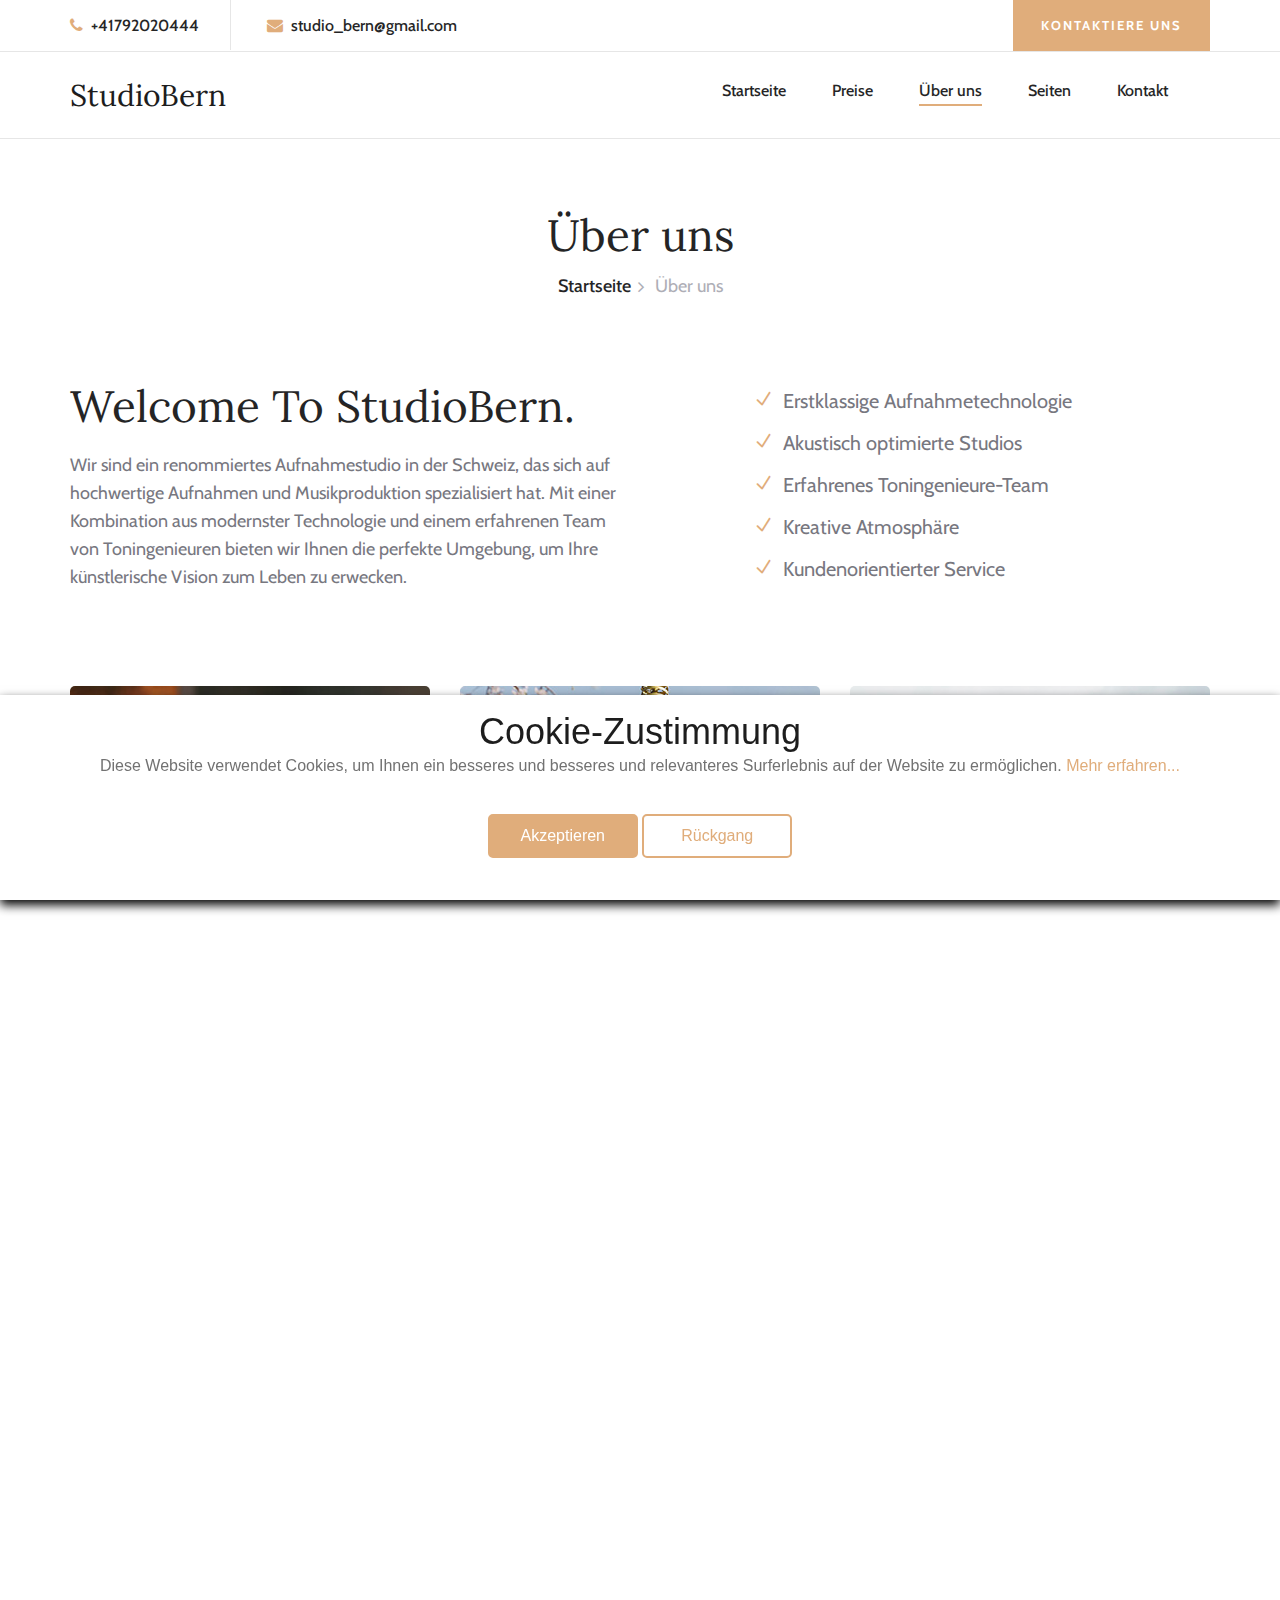
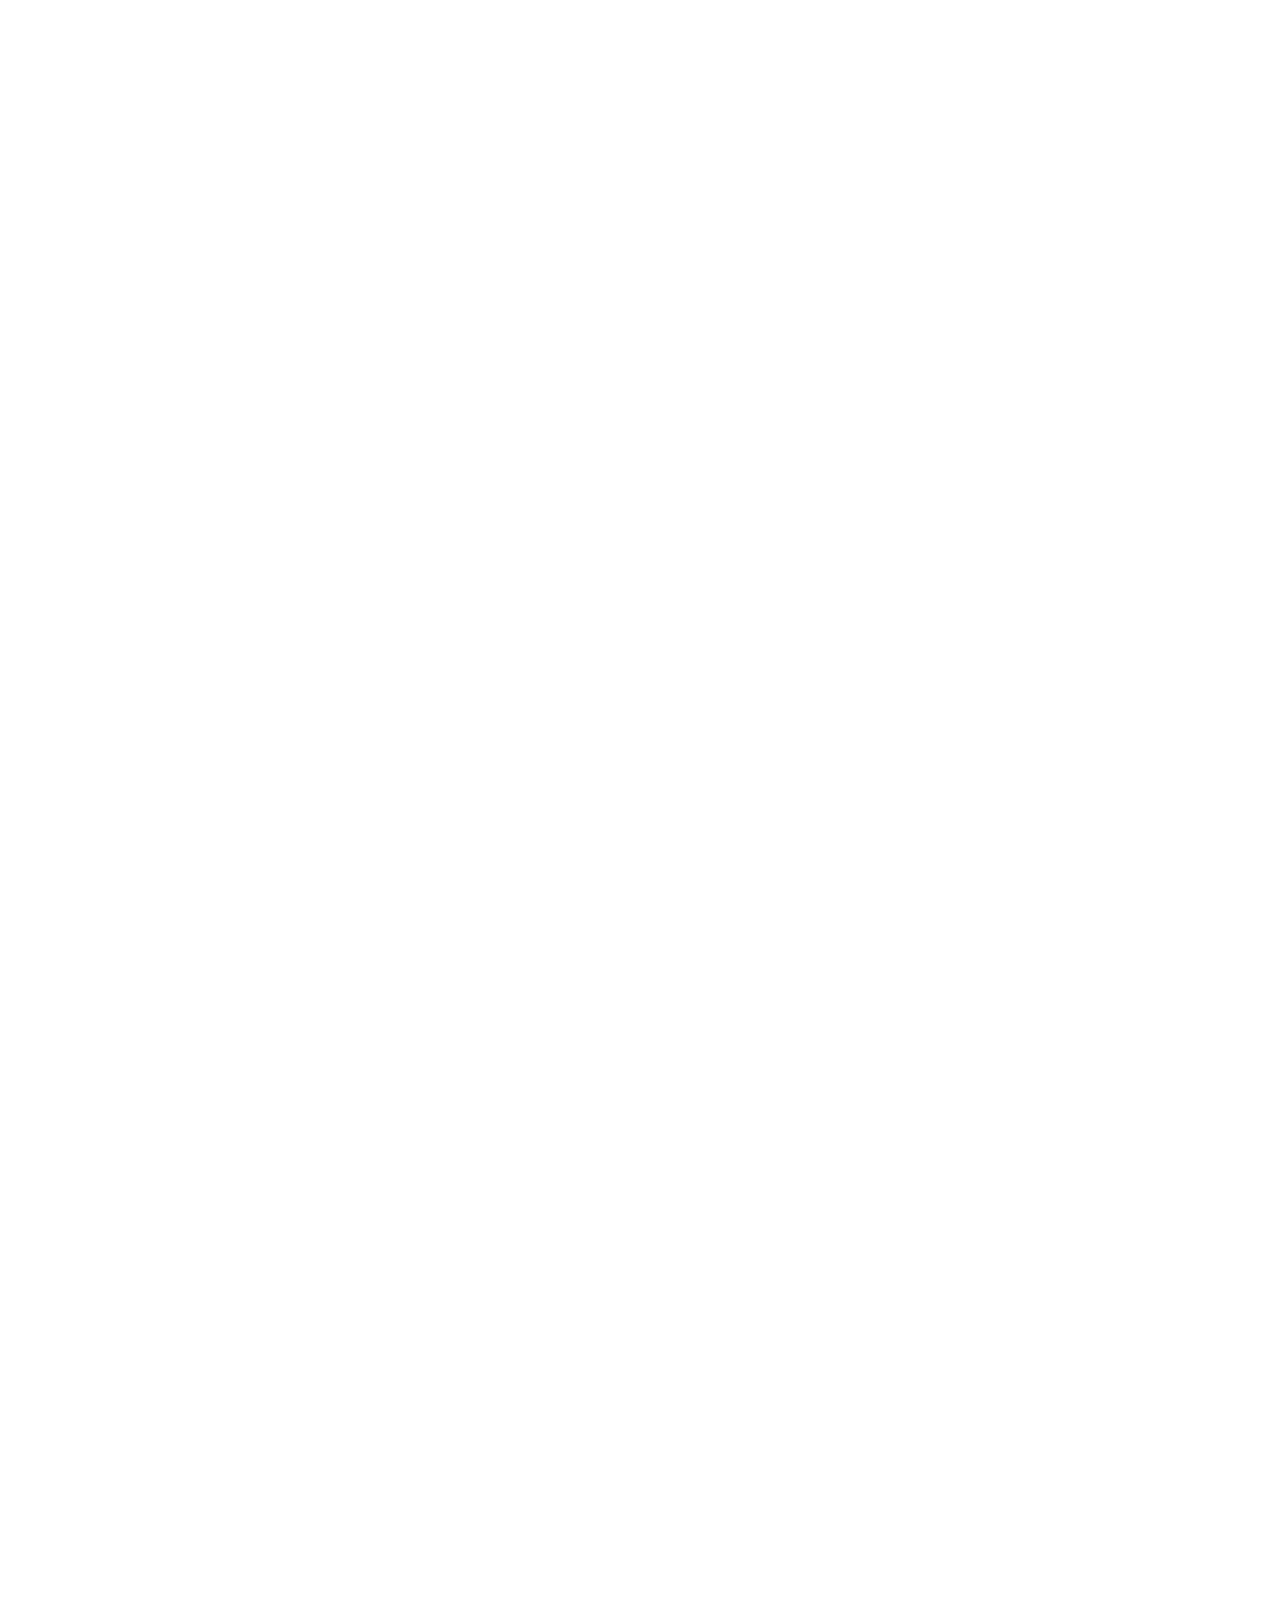
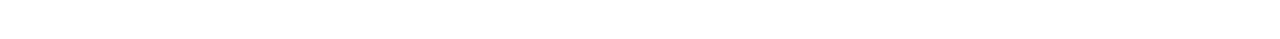
==== about-us.html @ 8baba899 "WIP" ====
<!DOCTYPE html>
<html lang="zxx">
    <head>
        <meta charset="UTF-8" />
        <meta name="description" content="Sona Template" />
        <meta name="keywords" content="Sona, unica, creative, html" />
        <meta name="viewport" content="width=device-width, initial-scale=1.0" />
        <meta http-equiv="X-UA-Compatible" content="ie=edge" />
        <title>StudioBern</title>

        <!-- Google Font -->
        <link
            href="https://fonts.googleapis.com/css?family=Lora:400,700&display=swap"
            rel="stylesheet"
        />
        <link
            href="https://fonts.googleapis.com/css?family=Cabin:400,500,600,700&display=swap"
            rel="stylesheet"
        />

        <!-- Css Styles -->
        <link rel="stylesheet" href="css/bootstrap.min.css" type="text/css" />
        <link
            rel="stylesheet"
            href="css/font-awesome.min.css"
            type="text/css"
        />
        <link rel="stylesheet" href="css/elegant-icons.css" type="text/css" />
        <link rel="stylesheet" href="css/flaticon.css" type="text/css" />
        <link
            rel="stylesheet"
            href="css/owl.carousel.min.css"
            type="text/css"
        />
        <link rel="stylesheet" href="css/nice-select.css" type="text/css" />
        <link rel="stylesheet" href="css/jquery-ui.min.css" type="text/css" />
        <link rel="stylesheet" href="css/magnific-popup.css" type="text/css" />
        <link rel="stylesheet" href="css/slicknav.min.css" type="text/css" />
        <link rel="stylesheet" href="css/style.css" type="text/css" />
    </head>

    <body>
        <!-- Page Preloder -->
        <div id="preloder">
            <div class="loader"></div>
        </div>

        <!-- Header Section Begin -->
        <header class="header-section">
            <div class="top-nav">
                <div class="container">
                    <div class="row">
                        <div class="col-lg-6">
                            <ul class="tn-left">
                                <li>
                                    <i class="fa fa-phone"></i> +41792020444
                                </li>
                                <li>
                                    <i class="fa fa-envelope"></i>
                                    studio_bern@gmail.com
                                </li>
                            </ul>
                        </div>
                        <div class="col-lg-6">
                            <div class="tn-right">
                                <a href="#" class="bk-btn">Kontaktiere uns</a>
                            </div>
                        </div>
                    </div>
                </div>
            </div>
            <div class="menu-item">
                <div class="container">
                    <div class="row">
                        <div class="col-lg-2">
                            <div class="logo">
                                <a href="index.html">
                                    <h3>StudioBern</h3>
                                </a>
                            </div>
                        </div>
                        <div class="col-lg-10">
                            <div class="nav-menu">
                                <nav class="mainmenu">
                                    <ul>
                                        <li>
                                            <a href="index.html">Startseite</a>
                                        </li>
                                        <li>
                                            <a href="prices.html">Preise</a>
                                        </li>
                                        <li class="active">
                                            <a href="about-us.html">Über uns</a>
                                        </li>
                                        <li>
                                            <a>Seiten</a>
                                            <ul class="dropdown">
                                                <li>
                                                    <a href="work-on-songs.html"
                                                        >An Songs arbeiten</a
                                                    >
                                                </li>
                                                <li>
                                                    <a href="copyright.html"
                                                        >Urheberrecht und
                                                        Gewinnabzüge</a
                                                    >
                                                </li>
                                            </ul>
                                        </li>
                                        <li>
                                            <a href="contact.html">Kontakt</a>
                                        </li>
                                    </ul>
                                </nav>
                            </div>
                        </div>
                    </div>
                </div>
            </div>
        </header>
        <!-- Header End -->

        <!-- Breadcrumb Section Begin -->
        <div class="breadcrumb-section">
            <div class="container">
                <div class="row">
                    <div class="col-lg-12">
                        <div class="breadcrumb-text">
                            <h2>Über uns</h2>
                            <div class="bt-option">
                                <a href="./index.html">Startseite</a>
                                <span>Über uns</span>
                            </div>
                        </div>
                    </div>
                </div>
            </div>
        </div>
        <!-- Breadcrumb Section End -->

        <!-- About Us Page Section Begin -->
        <section class="aboutus-page-section spad">
            <div class="container">
                <div class="about-page-text">
                    <div class="row">
                        <div class="col-lg-6">
                            <div class="ap-title">
                                <h2>Welcome To StudioBern.</h2>
                                <p>
                                    Wir sind ein renommiertes Aufnahmestudio in
                                    der Schweiz, das sich auf hochwertige
                                    Aufnahmen und Musikproduktion spezialisiert
                                    hat. Mit einer Kombination aus modernster
                                    Technologie und einem erfahrenen Team von
                                    Toningenieuren bieten wir Ihnen die perfekte
                                    Umgebung, um Ihre künstlerische Vision zum
                                    Leben zu erwecken.
                                </p>
                            </div>
                        </div>
                        <div class="col-lg-5 offset-lg-1">
                            <ul class="ap-services">
                                <li>
                                    <i class="icon_check"></i> Erstklassige
                                    Aufnahmetechnologie
                                </li>
                                <li>
                                    <i class="icon_check"></i> Akustisch
                                    optimierte Studios
                                </li>
                                <li>
                                    <i class="icon_check"></i> Erfahrenes
                                    Toningenieure-Team
                                </li>
                                <li>
                                    <i class="icon_check"></i> Kreative
                                    Atmosphäre
                                </li>
                                <li>
                                    <i class="icon_check"></i>
                                    Kundenorientierter Service
                                </li>
                            </ul>
                        </div>
                    </div>
                </div>
                <div class="about-page-services">
                    <div class="row">
                        <div class="col-md-4">
                            <div
                                class="ap-service-item set-bg"
                                data-setbg="img/about/about-p1.jpg"
                            >
                                <div class="api-text" style="padding: 0px 5px">
                                    <h3>Erfahrung und Expertise</h3>
                                    <p class="text-white">
                                        Mit über einem Jahrzehnt Erfahrung sind
                                        wir führend in der professionellen
                                        Musikproduktion und Studioaufnahmen in
                                        der Schweiz.
                                    </p>
                                </div>
                            </div>
                        </div>
                        <div class="col-md-4">
                            <div
                                class="ap-service-item set-bg"
                                data-setbg="img/about/about-p2.jpg"
                            >
                                <div class="api-text" style="padding: 0px 5px">
                                    <h3>Innovative Technologie</h3>
                                    <p class="text-white">
                                        Wir setzen modernste Aufnahmetechnik
                                        ein, um höchste Audioqualität und
                                        Präzision bei jeder Aufnahme zu
                                        gewährleisten.
                                    </p>
                                </div>
                            </div>
                        </div>
                        <div class="col-md-4">
                            <div
                                class="ap-service-item set-bg"
                                data-setbg="img/about/about-p3.jpg"
                            >
                                <div class="api-text" style="padding: 0px 5px">
                                    <h3>Kundenorientierung</h3>
                                    <p class="text-white">
                                        Unser engagiertes Team von
                                        Toningenieuren und Musikproduzenten
                                        arbeitet eng mit unseren Kunden
                                        zusammen, um deren künstlerische
                                        Visionen zu verwirklichen.
                                    </p>
                                </div>
                            </div>
                        </div>
                    </div>
                </div>
            </div>
        </section>
        <!-- About Us Page Section End -->

        <!-- Video Section Begin -->
        <section class="video-section set-bg" data-setbg="img/video-bg.jpg">
            <div class="container">
                <div class="row">
                    <div class="col-lg-12">
                        <div class="video-text">
                            <h2>Unsere Videos</h2>
                            <p>
                                Tauchen Sie ein in unsere Welt der
                                Musikproduktion und Studioaufnahmen durch unsere
                                Videoinhalte. Entdecken Sie hinter den Kulissen
                                Einblicke, Tipps von Experten und inspirierende
                                Aufnahmesessions. Erleben Sie, wie wir Musik zum
                                Leben erwecken und kreative Prozesse festhalten,
                                die unsere Leidenschaft für exzellente Aufnahmen
                                widerspiegeln. Bleiben Sie informiert und
                                inspiriert mit unseren Videoinhalten, die Ihnen
                                helfen, mehr über unsere Arbeit und die
                                Möglichkeiten der Musikproduktion zu erfahren.
                            </p>
                            <a
                                href="https://www.youtube.com/embed/Yv8Zih_Lt7o?si=7UXea8qb23raSvRo"
                                title="YouTube video player"
                                class="play-btn video-popup"
                                ><img src="img/play.png" alt=""
                            /></a>
                        </div>
                    </div>
                </div>
            </div>
        </section>
        <!-- Video Section End -->

        <!-- Gallery Section Begin -->
        <section class="gallery-section spad">
            <div class="container">
                <div class="row">
                    <div class="col-lg-12">
                        <div class="section-title">
                            <span>Our Gallery</span>
                            <h2>Discover Our Work</h2>
                        </div>
                    </div>
                </div>
                <div class="row">
                    <div class="col-lg-6">
                        <div
                            class="gallery-item set-bg"
                            data-setbg="img/gallery/gallery-1.jpg"
                            style="padding: 10px"
                        >
                            <div class="gi-text">
                                <h3>"Jazz im Alpenraum"</h3>
                            </div>
                        </div>
                        <div class="row">
                            <div class="col-sm-6" style="padding: 10px">
                                <div
                                    class="gallery-item set-bg"
                                    data-setbg="img/gallery/gallery-3.jpg"
                                    style="padding: 10px"
                                >
                                    <div class="gi-text">
                                        <h3>"Schweizer Klanglandschaften"</h3>
                                    </div>
                                </div>
                            </div>
                            <div class="col-sm-6">
                                <div
                                    class="gallery-item set-bg"
                                    data-setbg="img/gallery/gallery-4.jpg"
                                    style="padding: 10px"
                                >
                                    <div class="gi-text">
                                        <h3>"Elektronische Träume"</h3>
                                    </div>
                                </div>
                            </div>
                        </div>
                    </div>
                    <div class="col-lg-6">
                        <div
                            class="gallery-item large-item set-bg"
                            data-setbg="img/gallery/gallery-2.jpg"
                            style="padding: 10px"
                        >
                            <div class="gi-text">
                                <h3>"Unplugged am See"</h3>
                            </div>
                        </div>
                    </div>
                </div>
            </div>
        </section>
        <!-- Gallery Section End -->

        <!-- Footer Section Begin -->
        <footer class="footer-section">
            <div class="container">
                <div class="footer-text">
                    <div class="row">
                        <div class="col-lg-4">
                            <div class="ft-about">
                                <div class="logo">
                                    <a href="index.html">
                                        <h3 class="text-white">StudioBern</h3>
                                    </a>
                                </div>
                                <p>
                                    Besuchen Sie StudioBern für professionelle
                                    Aufnahmen und Musikproduktion in der
                                    Schweiz. Wir bieten erstklassige
                                    Dienstleistungen und eine inspirierende
                                    Umgebung für Ihre kreativen Projekte.
                                </p>
                            </div>
                        </div>
                        <div class="col-lg-3 offset-lg-1">
                            <div class="ft-contact">
                                <h6>Kontaktieren Sie uns</h6>
                                <ul>
                                    <li>+41792020444</li>
                                    <li>studio_bern@gmail.com</li>
                                    <li>Zentweg 21I, 3006 Bern, Switzerland</li>
                                </ul>
                            </div>
                        </div>
                        <div class="col-lg-3 offset-lg-1">
                            <div class="ft-newslatter">
                                <h6>Neueste Informationen</h6>
                                <p>
                                    Erhalten Sie die neuesten Updates und
                                    Angebote.
                                </p>
                                <form action="#" class="fn-form">
                                    <input
                                        type="text"
                                        placeholder="Email"
                                        id="email"
                                    />
                                    <button
                                        type="submit"
                                        id="submit"
                                        onclick="sendForm()"
                                    >
                                        <i class="fa fa-send"></i>
                                    </button>
                                </form>
                                <div id="result" style="color: red"></div>
                            </div>
                        </div>
                    </div>
                </div>
            </div>
            <div class="copyright-option">
                <div class="container">
                    <div class="row">
                        <div class="col-lg-7">
                            <div class="co-text">
                                <p style="text-align: left !important">
                                    Haftungsausschluss: Die Informationen auf
                                    dieser Website sind nicht als Rechtsberatung
                                    gedacht und begründen kein
                                    Mandatsverhältnis. Die hier zur Verfügung
                                    gestellten Informationen, Dokumente oder
                                    Formulare dienen nur allgemeinen
                                    Informationszwecken und sollten nicht als
                                    Rechtsberatung angesehen werden. Die Gesetze
                                    ändern sich regelmäßig; daher kann es sein,
                                    dass die Informationen auf dieser Website
                                    nicht korrekt sind. Es ist unbedingt
                                    erforderlich, dass Sie sich rechtlich
                                    beraten lassen, um Ihre Rechte und Pflichten
                                    nach geltendem Recht und unter
                                    Berücksichtigung Ihrer besonderen Umstände
                                    zu bestimmen.
                                </p>
                            </div>
                        </div>
                        <div class="col-lg-5">
                            <ul>
                                <li><a href="contact.html">Kontakt</a></li>
                                <li>
                                    <a href="terms-of-use.html"
                                        >Nutzungsbedingungen</a
                                    >
                                </li>
                                <li>
                                    <a href="privacy-policy.html"
                                        >Datenschutz</a
                                    >
                                </li>
                                <li>
                                    <a href="bussines-model.html"
                                        >Geschäftsmodell</a
                                    >
                                </li>
                            </ul>
                        </div>
                    </div>
                </div>
            </div>
        </footer>

        <!-- Footer Section End -->

        <!-- Search model Begin -->
        <div class="search-model">
            <div class="h-100 d-flex align-items-center justify-content-center">
                <div class="search-close-switch">
                    <i class="icon_close"></i>
                </div>
                <form class="search-model-form">
                    <input
                        type="text"
                        id="search-input"
                        placeholder="Search here....."
                    />
                </form>
            </div>
        </div>
        <!-- Search model end -->

        <!-- Cookie banner -->
        <div class="cookie-wrapper show">
            <div>
                <i class="bx bx-cookie"></i>
                <h2 style="text-align: center">Cookie-Zustimmung</h2>
            </div>

            <div class="data">
                <p>
                    Diese Website verwendet Cookies, um Ihnen ein besseres und
                    besseres und relevanteres Surferlebnis auf der Website zu
                    ermöglichen.
                    <a href="#">Mehr erfahren...</a>
                </p>
            </div>

            <div class="buttons">
                <button class="cookie-button" id="acceptBtn">
                    Akzeptieren
                </button>
                <button class="cookie-button" id="declineBtn">Rückgang</button>
            </div>
        </div>
        <!-- End Cookie banner -->

        <!-- Js Plugins -->
        <script src="js/jquery-3.3.1.min.js"></script>
        <script src="js/bootstrap.min.js"></script>
        <script src="js/jquery.magnific-popup.min.js"></script>
        <script src="js/jquery.nice-select.min.js"></script>
        <script src="js/jquery-ui.min.js"></script>
        <script src="js/jquery.slicknav.js"></script>
        <script src="js/owl.carousel.min.js"></script>
        <script src="js/main.js"></script>
        <script src="js/contact-form.js"></script>
        <script src="js/cookiebanner.js"></script>
    </body>
</html>
---- css/elegant-icons.css ----
@font-face {
	font-family: 'ElegantIcons';
	src:url('../fonts/ElegantIcons.eot');
	src:url('../fonts/ElegantIcons.eot?#iefix') format('embedded-opentype'),
		url('../fonts/ElegantIcons.woff') format('woff'),
		url('../fonts/ElegantIcons.ttf') format('truetype'),
		url('../fonts/ElegantIcons.svg#ElegantIcons') format('svg');
	font-weight: normal;
	font-style: normal;
}

/* Use the following CSS code if you want to use data attributes for inserting your icons */
[data-icon]:before {
	font-family: 'ElegantIcons';
	content: attr(data-icon);
	speak: none;
	font-weight: normal;
	font-variant: normal;
	text-transform: none;
	line-height: 1;
	-webkit-font-smoothing: antialiased;
	-moz-osx-font-smoothing: grayscale;
}

/* Use the following CSS code if you want to have a class per icon */
/*
Instead of a list of all class selectors,
you can use the generic selector below, but it's slower:
[class*="your-class-prefix"] {
*/
.arrow_up, .arrow_down, .arrow_left, .arrow_right, .arrow_left-up, .arrow_right-up, .arrow_right-down, .arrow_left-down, .arrow-up-down, .arrow_up-down_alt, .arrow_left-right_alt, .arrow_left-right, .arrow_expand_alt2, .arrow_expand_alt, .arrow_condense, .arrow_expand, .arrow_move, .arrow_carrot-up, .arrow_carrot-down, .arrow_carrot-left, .arrow_carrot-right, .arrow_carrot-2up, .arrow_carrot-2down, .arrow_carrot-2left, .arrow_carrot-2right, .arrow_carrot-up_alt2, .arrow_carrot-down_alt2, .arrow_carrot-left_alt2, .arrow_carrot-right_alt2, .arrow_carrot-2up_alt2, .arrow_carrot-2down_alt2, .arrow_carrot-2left_alt2, .arrow_carrot-2right_alt2, .arrow_triangle-up, .arrow_triangle-down, .arrow_triangle-left, .arrow_triangle-right, .arrow_triangle-up_alt2, .arrow_triangle-down_alt2, .arrow_triangle-left_alt2, .arrow_triangle-right_alt2, .arrow_back, .icon_minus-06, .icon_plus, .icon_close, .icon_check, .icon_minus_alt2, .icon_plus_alt2, .icon_close_alt2, .icon_check_alt2, .icon_zoom-out_alt, .icon_zoom-in_alt, .icon_search, .icon_box-empty, .icon_box-selected, .icon_minus-box, .icon_plus-box, .icon_box-checked, .icon_circle-empty, .icon_circle-slelected, .icon_stop_alt2, .icon_stop, .icon_pause_alt2, .icon_pause, .icon_menu, .icon_menu-square_alt2, .icon_menu-circle_alt2, .icon_ul, .icon_ol, .icon_adjust-horiz, .icon_adjust-vert, .icon_document_alt, .icon_documents_alt, .icon_pencil, .icon_pencil-edit_alt, .icon_pencil-edit, .icon_folder-alt, .icon_folder-open_alt, .icon_folder-add_alt, .icon_info_alt, .icon_error-oct_alt, .icon_error-circle_alt, .icon_error-triangle_alt, .icon_question_alt2, .icon_question, .icon_comment_alt, .icon_chat_alt, .icon_vol-mute_alt, .icon_volume-low_alt, .icon_volume-high_alt, .icon_quotations, .icon_quotations_alt2, .icon_clock_alt, .icon_lock_alt, .icon_lock-open_alt, .icon_key_alt, .icon_cloud_alt, .icon_cloud-upload_alt, .icon_cloud-download_alt, .icon_image, .icon_images, .icon_lightbulb_alt, .icon_gift_alt, .icon_house_alt, .icon_genius, .icon_mobile, .icon_tablet, .icon_laptop, .icon_desktop, .icon_camera_alt, .icon_mail_alt, .icon_cone_alt, .icon_ribbon_alt, .icon_bag_alt, .icon_creditcard, .icon_cart_alt, .icon_paperclip, .icon_tag_alt, .icon_tags_alt, .icon_trash_alt, .icon_cursor_alt, .icon_mic_alt, .icon_compass_alt, .icon_pin_alt, .icon_pushpin_alt, .icon_map_alt, .icon_drawer_alt, .icon_toolbox_alt, .icon_book_alt, .icon_calendar, .icon_film, .icon_table, .icon_contacts_alt, .icon_headphones, .icon_lifesaver, .icon_piechart, .icon_refresh, .icon_link_alt, .icon_link, .icon_loading, .icon_blocked, .icon_archive_alt, .icon_heart_alt, .icon_star_alt, .icon_star-half_alt, .icon_star, .icon_star-half, .icon_tools, .icon_tool, .icon_cog, .icon_cogs, .arrow_up_alt, .arrow_down_alt, .arrow_left_alt, .arrow_right_alt, .arrow_left-up_alt, .arrow_right-up_alt, .arrow_right-down_alt, .arrow_left-down_alt, .arrow_condense_alt, .arrow_expand_alt3, .arrow_carrot_up_alt, .arrow_carrot-down_alt, .arrow_carrot-left_alt, .arrow_carrot-right_alt, .arrow_carrot-2up_alt, .arrow_carrot-2dwnn_alt, .arrow_carrot-2left_alt, .arrow_carrot-2right_alt, .arrow_triangle-up_alt, .arrow_triangle-down_alt, .arrow_triangle-left_alt, .arrow_triangle-right_alt, .icon_minus_alt, .icon_plus_alt, .icon_close_alt, .icon_check_alt, .icon_zoom-out, .icon_zoom-in, .icon_stop_alt, .icon_menu-square_alt, .icon_menu-circle_alt, .icon_document, .icon_documents, .icon_pencil_alt, .icon_folder, .icon_folder-open, .icon_folder-add, .icon_folder_upload, .icon_folder_download, .icon_info, .icon_error-circle, .icon_error-oct, .icon_error-triangle, .icon_question_alt, .icon_comment, .icon_chat, .icon_vol-mute, .icon_volume-low, .icon_volume-high, .icon_quotations_alt, .icon_clock, .icon_lock, .icon_lock-open, .icon_key, .icon_cloud, .icon_cloud-upload, .icon_cloud-download, .icon_lightbulb, .icon_gift, .icon_house, .icon_camera, .icon_mail, .icon_cone, .icon_ribbon, .icon_bag, .icon_cart, .icon_tag, .icon_tags, .icon_trash, .icon_cursor, .icon_mic, .icon_compass, .icon_pin, .icon_pushpin, .icon_map, .icon_drawer, .icon_toolbox, .icon_book, .icon_contacts, .icon_archive, .icon_heart, .icon_profile, .icon_group, .icon_grid-2x2, .icon_grid-3x3, .icon_music, .icon_pause_alt, .icon_phone, .icon_upload, .icon_download, .social_facebook, .social_twitter, .social_pinterest, .social_googleplus, .social_tumblr, .social_tumbleupon, .social_wordpress, .social_instagram, .social_dribbble, .social_vimeo, .social_linkedin, .social_rss, .social_deviantart, .social_share, .social_myspace, .social_skype, .social_youtube, .social_picassa, .social_googledrive, .social_flickr, .social_blogger, .social_spotify, .social_delicious, .social_facebook_circle, .social_twitter_circle, .social_pinterest_circle, .social_googleplus_circle, .social_tumblr_circle, .social_stumbleupon_circle, .social_wordpress_circle, .social_instagram_circle, .social_dribbble_circle, .social_vimeo_circle, .social_linkedin_circle, .social_rss_circle, .social_deviantart_circle, .social_share_circle, .social_myspace_circle, .social_skype_circle, .social_youtube_circle, .social_picassa_circle, .social_googledrive_alt2, .social_flickr_circle, .social_blogger_circle, .social_spotify_circle, .social_delicious_circle, .social_facebook_square, .social_twitter_square, .social_pinterest_square, .social_googleplus_square, .social_tumblr_square, .social_stumbleupon_square, .social_wordpress_square, .social_instagram_square, .social_dribbble_square, .social_vimeo_square, .social_linkedin_square, .social_rss_square, .social_deviantart_square, .social_share_square, .social_myspace_square, .social_skype_square, .social_youtube_square, .social_picassa_square, .social_googledrive_square, .social_flickr_square, .social_blogger_square, .social_spotify_square, .social_delicious_square, .icon_printer, .icon_calulator, .icon_building, .icon_floppy, .icon_drive, .icon_search-2, .icon_id, .icon_id-2, .icon_puzzle, .icon_like, .icon_dislike, .icon_mug, .icon_currency, .icon_wallet, .icon_pens, .icon_easel, .icon_flowchart, .icon_datareport, .icon_briefcase, .icon_shield, .icon_percent, .icon_globe, .icon_globe-2, .icon_target, .icon_hourglass, .icon_balance, .icon_rook, .icon_printer-alt, .icon_calculator_alt, .icon_building_alt, .icon_floppy_alt, .icon_drive_alt, .icon_search_alt, .icon_id_alt, .icon_id-2_alt, .icon_puzzle_alt, .icon_like_alt, .icon_dislike_alt, .icon_mug_alt, .icon_currency_alt, .icon_wallet_alt, .icon_pens_alt, .icon_easel_alt, .icon_flowchart_alt, .icon_datareport_alt, .icon_briefcase_alt, .icon_shield_alt, .icon_percent_alt, .icon_globe_alt, .icon_clipboard {
	font-family: 'ElegantIcons';
	speak: none;
	font-style: normal;
	font-weight: normal;
	font-variant: normal;
	text-transform: none;
	line-height: 1;
	-webkit-font-smoothing: antialiased;
}
.arrow_up:before {
	content: "\21";
}
.arrow_down:before {
	content: "\22";
}
.arrow_left:before {
	content: "\23";
}
.arrow_right:before {
	content: "\24";
}
.arrow_left-up:before {
	content: "\25";
}
.arrow_right-up:before {
	content: "\26";
}
.arrow_right-down:before {
	content: "\27";
}
.arrow_left-down:before {
	content: "\28";
}
.arrow-up-down:before {
	content: "\29";
}
.arrow_up-down_alt:before {
	content: "\2a";
}
.arrow_left-right_alt:before {
	content: "\2b";
}
.arrow_left-right:before {
	content: "\2c";
}
.arrow_expand_alt2:before {
	content: "\2d";
}
.arrow_expand_alt:before {
	content: "\2e";
}
.arrow_condense:before {
	content: "\2f";
}
.arrow_expand:before {
	content: "\30";
}
.arrow_move:before {
	content: "\31";
}
.arrow_carrot-up:before {
	content: "\32";
}
.arrow_carrot-down:before {
	content: "\33";
}
.arrow_carrot-left:before {
	content: "\34";
}
.arrow_carrot-right:before {
	content: "\35";
}
.arrow_carrot-2up:before {
	content: "\36";
}
.arrow_carrot-2down:before {
	content: "\37";
}
.arrow_carrot-2left:before {
	content: "\38";
}
.arrow_carrot-2right:before {
	content: "\39";
}
.arrow_carrot-up_alt2:before {
	content: "\3a";
}
.arrow_carrot-down_alt2:before {
	content: "\3b";
}
.arrow_carrot-left_alt2:before {
	content: "\3c";
}
.arrow_carrot-right_alt2:before {
	content: "\3d";
}
.arrow_carrot-2up_alt2:before {
	content: "\3e";
}
.arrow_carrot-2down_alt2:before {
	content: "\3f";
}
.arrow_carrot-2left_alt2:before {
	content: "\40";
}
.arrow_carrot-2right_alt2:before {
	content: "\41";
}
.arrow_triangle-up:before {
	content: "\42";
}
.arrow_triangle-down:before {
	content: "\43";
}
.arrow_triangle-left:before {
	content: "\44";
}
.arrow_triangle-right:before {
	content: "\45";
}
.arrow_triangle-up_alt2:before {
	content: "\46";
}
.arrow_triangle-down_alt2:before {
	content: "\47";
}
.arrow_triangle-left_alt2:before {
	content: "\48";
}
.arrow_triangle-right_alt2:before {
	content: "\49";
}
.arrow_back:before {
	content: "\4a";
}
.icon_minus-06:before {
	content: "\4b";
}
.icon_plus:before {
	content: "\4c";
}
.icon_close:before {
	content: "\4d";
}
.icon_check:before {
	content: "\4e";
}
.icon_minus_alt2:before {
	content: "\4f";
}
.icon_plus_alt2:before {
	content: "\50";
}
.icon_close_alt2:before {
	content: "\51";
}
.icon_check_alt2:before {
	content: "\52";
}
.icon_zoom-out_alt:before {
	content: "\53";
}
.icon_zoom-in_alt:before {
	content: "\54";
}
.icon_search:before {
	content: "\55";
}
.icon_box-empty:before {
	content: "\56";
}
.icon_box-selected:before {
	content: "\57";
}
.icon_minus-box:before {
	content: "\58";
}
.icon_plus-box:before {
	content: "\59";
}
.icon_box-checked:before {
	content: "\5a";
}
.icon_circle-empty:before {
	content: "\5b";
}
.icon_circle-slelected:before {
	content: "\5c";
}
.icon_stop_alt2:before {
	content: "\5d";
}
.icon_stop:before {
	content: "\5e";
}
.icon_pause_alt2:before {
	content: "\5f";
}
.icon_pause:before {
	content: "\60";
}
.icon_menu:before {
	content: "\61";
}
.icon_menu-square_alt2:before {
	content: "\62";
}
.icon_menu-circle_alt2:before {
	content: "\63";
}
.icon_ul:before {
	content: "\64";
}
.icon_ol:before {
	content: "\65";
}
.icon_adjust-horiz:before {
	content: "\66";
}
.icon_adjust-vert:before {
	content: "\67";
}
.icon_document_alt:before {
	content: "\68";
}
.icon_documents_alt:before {
	content: "\69";
}
.icon_pencil:before {
	content: "\6a";
}
.icon_pencil-edit_alt:before {
	content: "\6b";
}
.icon_pencil-edit:before {
	content: "\6c";
}
.icon_folder-alt:before {
	content: "\6d";
}
.icon_folder-open_alt:before {
	content: "\6e";
}
.icon_folder-add_alt:before {
	content: "\6f";
}
.icon_info_alt:before {
	content: "\70";
}
.icon_error-oct_alt:before {
	content: "\71";
}
.icon_error-circle_alt:before {
	content: "\72";
}
.icon_error-triangle_alt:before {
	content: "\73";
}
.icon_question_alt2:before {
	content: "\74";
}
.icon_question:before {
	content: "\75";
}
.icon_comment_alt:before {
	content: "\76";
}
.icon_chat_alt:before {
	content: "\77";
}
.icon_vol-mute_alt:before {
	content: "\78";
}
.icon_volume-low_alt:before {
	content: "\79";
}
.icon_volume-high_alt:before {
	content: "\7a";
}
.icon_quotations:before {
	content: "\7b";
}
.icon_quotations_alt2:before {
	content: "\7c";
}
.icon_clock_alt:before {
	content: "\7d";
}
.icon_lock_alt:before {
	content: "\7e";
}
.icon_lock-open_alt:before {
	content: "\e000";
}
.icon_key_alt:before {
	content: "\e001";
}
.icon_cloud_alt:before {
	content: "\e002";
}
.icon_cloud-upload_alt:before {
	content: "\e003";
}
.icon_cloud-download_alt:before {
	content: "\e004";
}
.icon_image:before {
	content: "\e005";
}
.icon_images:before {
	content: "\e006";
}
.icon_lightbulb_alt:before {
	content: "\e007";
}
.icon_gift_alt:before {
	content: "\e008";
}
.icon_house_alt:before {
	content: "\e009";
}
.icon_genius:before {
	content: "\e00a";
}
.icon_mobile:before {
	content: "\e00b";
}
.icon_tablet:before {
	content: "\e00c";
}
.icon_laptop:before {
	content: "\e00d";
}
.icon_desktop:before {
	content: "\e00e";
}
.icon_camera_alt:before {
	content: "\e00f";
}
.icon_mail_alt:before {
	content: "\e010";
}
.icon_cone_alt:before {
	content: "\e011";
}
.icon_ribbon_alt:before {
	content: "\e012";
}
.icon_bag_alt:before {
	content: "\e013";
}
.icon_creditcard:before {
	content: "\e014";
}
.icon_cart_alt:before {
	content: "\e015";
}
.icon_paperclip:before {
	content: "\e016";
}
.icon_tag_alt:before {
	content: "\e017";
}
.icon_tags_alt:before {
	content: "\e018";
}
.icon_trash_alt:before {
	content: "\e019";
}
.icon_cursor_alt:before {
	content: "\e01a";
}
.icon_mic_alt:before {
	content: "\e01b";
}
.icon_compass_alt:before {
	content: "\e01c";
}
.icon_pin_alt:before {
	content: "\e01d";
}
.icon_pushpin_alt:before {
	content: "\e01e";
}
.icon_map_alt:before {
	content: "\e01f";
}
.icon_drawer_alt:before {
	content: "\e020";
}
.icon_toolbox_alt:before {
	content: "\e021";
}
.icon_book_alt:before {
	content: "\e022";
}
.icon_calendar:before {
	content: "\e023";
}
.icon_film:before {
	content: "\e024";
}
.icon_table:before {
	content: "\e025";
}
.icon_contacts_alt:before {
	content: "\e026";
}
.icon_headphones:before {
	content: "\e027";
}
.icon_lifesaver:before {
	content: "\e028";
}
.icon_piechart:before {
	content: "\e029";
}
.icon_refresh:before {
	content: "\e02a";
}
.icon_link_alt:before {
	content: "\e02b";
}
.icon_link:before {
	content: "\e02c";
}
.icon_loading:before {
	content: "\e02d";
}
.icon_blocked:before {
	content: "\e02e";
}
.icon_archive_alt:before {
	content: "\e02f";
}
.icon_heart_alt:before {
	content: "\e030";
}
.icon_star_alt:before {
	content: "\e031";
}
.icon_star-half_alt:before {
	content: "\e032";
}
.icon_star:before {
	content: "\e033";
}
.icon_star-half:before {
	content: "\e034";
}
.icon_tools:before {
	content: "\e035";
}
.icon_tool:before {
	content: "\e036";
}
.icon_cog:before {
	content: "\e037";
}
.icon_cogs:before {
	content: "\e038";
}
.arrow_up_alt:before {
	content: "\e039";
}
.arrow_down_alt:before {
	content: "\e03a";
}
.arrow_left_alt:before {
	content: "\e03b";
}
.arrow_right_alt:before {
	content: "\e03c";
}
.arrow_left-up_alt:before {
	content: "\e03d";
}
.arrow_right-up_alt:before {
	content: "\e03e";
}
.arrow_right-down_alt:before {
	content: "\e03f";
}
.arrow_left-down_alt:before {
	content: "\e040";
}
.arrow_condense_alt:before {
	content: "\e041";
}
.arrow_expand_alt3:before {
	content: "\e042";
}
.arrow_carrot_up_alt:before {
	content: "\e043";
}
.arrow_carrot-down_alt:before {
	content: "\e044";
}
.arrow_carrot-left_alt:before {
	content: "\e045";
}
.arrow_carrot-right_alt:before {
	content: "\e046";
}
.arrow_carrot-2up_alt:before {
	content: "\e047";
}
.arrow_carrot-2dwnn_alt:before {
	content: "\e048";
}
.arrow_carrot-2left_alt:before {
	content: "\e049";
}
.arrow_carrot-2right_alt:before {
	content: "\e04a";
}
.arrow_triangle-up_alt:before {
	content: "\e04b";
}
.arrow_triangle-down_alt:before {
	content: "\e04c";
}
.arrow_triangle-left_alt:before {
	content: "\e04d";
}
.arrow_triangle-right_alt:before {
	content: "\e04e";
}
.icon_minus_alt:before {
	content: "\e04f";
}
.icon_plus_alt:before {
	content: "\e050";
}
.icon_close_alt:before {
	content: "\e051";
}
.icon_check_alt:before {
	content: "\e052";
}
.icon_zoom-out:before {
	content: "\e053";
}
.icon_zoom-in:before {
	content: "\e054";
}
.icon_stop_alt:before {
	content: "\e055";
}
.icon_menu-square_alt:before {
	content: "\e056";
}
.icon_menu-circle_alt:before {
	content: "\e057";
}
.icon_document:before {
	content: "\e058";
}
.icon_documents:before {
	content: "\e059";
}
.icon_pencil_alt:before {
	content: "\e05a";
}
.icon_folder:before {
	content: "\e05b";
}
.icon_folder-open:before {
	content: "\e05c";
}
.icon_folder-add:before {
	content: "\e05d";
}
.icon_folder_upload:before {
	content: "\e05e";
}
.icon_folder_download:before {
	content: "\e05f";
}
.icon_info:before {
	content: "\e060";
}
.icon_error-circle:before {
	content: "\e061";
}
.icon_error-oct:before {
	content: "\e062";
}
.icon_error-triangle:before {
	content: "\e063";
}
.icon_question_alt:before {
	content: "\e064";
}
.icon_comment:before {
	content: "\e065";
}
.icon_chat:before {
	content: "\e066";
}
.icon_vol-mute:before {
	content: "\e067";
}
.icon_volume-low:before {
	content: "\e068";
}
.icon_volume-high:before {
	content: "\e069";
}
.icon_quotations_alt:before {
	content: "\e06a";
}
.icon_clock:before {
	content: "\e06b";
}
.icon_lock:before {
	content: "\e06c";
}
.icon_lock-open:before {
	content: "\e06d";
}
.icon_key:before {
	content: "\e06e";
}
.icon_cloud:before {
	content: "\e06f";
}
.icon_cloud-upload:before {
	content: "\e070";
}
.icon_cloud-download:before {
	content: "\e071";
}
.icon_lightbulb:before {
	content: "\e072";
}
.icon_gift:before {
	content: "\e073";
}
.icon_house:before {
	content: "\e074";
}
.icon_camera:before {
	content: "\e075";
}
.icon_mail:before {
	content: "\e076";
}
.icon_cone:before {
	content: "\e077";
}
.icon_ribbon:before {
	content: "\e078";
}
.icon_bag:before {
	content: "\e079";
}
.icon_cart:before {
	content: "\e07a";
}
.icon_tag:before {
	content: "\e07b";
}
.icon_tags:before {
	content: "\e07c";
}
.icon_trash:before {
	content: "\e07d";
}
.icon_cursor:before {
	content: "\e07e";
}
.icon_mic:before {
	content: "\e07f";
}
.icon_compass:before {
	content: "\e080";
}
.icon_pin:before {
	content: "\e081";
}
.icon_pushpin:before {
	content: "\e082";
}
.icon_map:before {
	content: "\e083";
}
.icon_drawer:before {
	content: "\e084";
}
.icon_toolbox:before {
	content: "\e085";
}
.icon_book:before {
	content: "\e086";
}
.icon_contacts:before {
	content: "\e087";
}
.icon_archive:before {
	content: "\e088";
}
.icon_heart:before {
	content: "\e089";
}
.icon_profile:before {
	content: "\e08a";
}
.icon_group:before {
	content: "\e08b";
}
.icon_grid-2x2:before {
	content: "\e08c";
}
.icon_grid-3x3:before {
	content: "\e08d";
}
.icon_music:before {
	content: "\e08e";
}
.icon_pause_alt:before {
	content: "\e08f";
}
.icon_phone:before {
	content: "\e090";
}
.icon_upload:before {
	content: "\e091";
}
.icon_download:before {
	content: "\e092";
}
.social_facebook:before {
	content: "\e093";
}
.social_twitter:before {
	content: "\e094";
}
.social_pinterest:before {
	content: "\e095";
}
.social_googleplus:before {
	content: "\e096";
}
.social_tumblr:before {
	content: "\e097";
}
.social_tumbleupon:before {
	content: "\e098";
}
.social_wordpress:before {
	content: "\e099";
}
.social_instagram:before {
	content: "\e09a";
}
.social_dribbble:before {
	content: "\e09b";
}
.social_vimeo:before {
	content: "\e09c";
}
.social_linkedin:before {
	content: "\e09d";
}
.social_rss:before {
	content: "\e09e";
}
.social_deviantart:before {
	content: "\e09f";
}
.social_share:before {
	content: "\e0a0";
}
.social_myspace:before {
	content: "\e0a1";
}
.social_skype:before {
	content: "\e0a2";
}
.social_youtube:before {
	content: "\e0a3";
}
.social_picassa:before {
	content: "\e0a4";
}
.social_googledrive:before {
	content: "\e0a5";
}
.social_flickr:before {
	content: "\e0a6";
}
.social_blogger:before {
	content: "\e0a7";
}
.social_spotify:before {
	content: "\e0a8";
}
.social_delicious:before {
	content: "\e0a9";
}
.social_facebook_circle:before {
	content: "\e0aa";
}
.social_twitter_circle:before {
	content: "\e0ab";
}
.social_pinterest_circle:before {
	content: "\e0ac";
}
.social_googleplus_circle:before {
	content: "\e0ad";
}
.social_tumblr_circle:before {
	content: "\e0ae";
}
.social_stumbleupon_circle:before {
	content: "\e0af";
}
.social_wordpress_circle:before {
	content: "\e0b0";
}
.social_instagram_circle:before {
	content: "\e0b1";
}
.social_dribbble_circle:before {
	content: "\e0b2";
}
.social_vimeo_circle:before {
	content: "\e0b3";
}
.social_linkedin_circle:before {
	content: "\e0b4";
}
.social_rss_circle:before {
	content: "\e0b5";
}
.social_deviantart_circle:before {
	content: "\e0b6";
}
.social_share_circle:before {
	content: "\e0b7";
}
.social_myspace_circle:before {
	content: "\e0b8";
}
.social_skype_circle:before {
	content: "\e0b9";
}
.social_youtube_circle:before {
	content: "\e0ba";
}
.social_picassa_circle:before {
	content: "\e0bb";
}
.social_googledrive_alt2:before {
	content: "\e0bc";
}
.social_flickr_circle:before {
	content: "\e0bd";
}
.social_blogger_circle:before {
	content: "\e0be";
}
.social_spotify_circle:before {
	content: "\e0bf";
}
.social_delicious_circle:before {
	content: "\e0c0";
}
.social_facebook_square:before {
	content: "\e0c1";
}
.social_twitter_square:before {
	content: "\e0c2";
}
.social_pinterest_square:before {
	content: "\e0c3";
}
.social_googleplus_square:before {
	content: "\e0c4";
}
.social_tumblr_square:before {
	content: "\e0c5";
}
.social_stumbleupon_square:before {
	content: "\e0c6";
}
.social_wordpress_square:before {
	content: "\e0c7";
}
.social_instagram_square:before {
	content: "\e0c8";
}
.social_dribbble_square:before {
	content: "\e0c9";
}
.social_vimeo_square:before {
	content: "\e0ca";
}
.social_linkedin_square:before {
	content: "\e0cb";
}
.social_rss_square:before {
	content: "\e0cc";
}
.social_deviantart_square:before {
	content: "\e0cd";
}
.social_share_square:before {
	content: "\e0ce";
}
.social_myspace_square:before {
	content: "\e0cf";
}
.social_skype_square:before {
	content: "\e0d0";
}
.social_youtube_square:before {
	content: "\e0d1";
}
.social_picassa_square:before {
	content: "\e0d2";
}
.social_googledrive_square:before {
	content: "\e0d3";
}
.social_flickr_square:before {
	content: "\e0d4";
}
.social_blogger_square:before {
	content: "\e0d5";
}
.social_spotify_square:before {
	content: "\e0d6";
}
.social_delicious_square:before {
	content: "\e0d7";
}
.icon_printer:before {
	content: "\e103";
}
.icon_calulator:before {
	content: "\e0ee";
}
.icon_building:before {
	content: "\e0ef";
}
.icon_floppy:before {
	content: "\e0e8";
}
.icon_drive:before {
	content: "\e0ea";
}
.icon_search-2:before {
	content: "\e101";
}
.icon_id:before {
	content: "\e107";
}
.icon_id-2:before {
	content: "\e108";
}
.icon_puzzle:before {
	content: "\e102";
}
.icon_like:before {
	content: "\e106";
}
.icon_dislike:before {
	content: "\e0eb";
}
.icon_mug:before {
	content: "\e105";
}
.icon_currency:before {
	content: "\e0ed";
}
.icon_wallet:before {
	content: "\e100";
}
.icon_pens:before {
	content: "\e104";
}
.icon_easel:before {
	content: "\e0e9";
}
.icon_flowchart:before {
	content: "\e109";
}
.icon_datareport:before {
	content: "\e0ec";
}
.icon_briefcase:before {
	content: "\e0fe";
}
.icon_shield:before {
	content: "\e0f6";
}
.icon_percent:before {
	content: "\e0fb";
}
.icon_globe:before {
	content: "\e0e2";
}
.icon_globe-2:before {
	content: "\e0e3";
}
.icon_target:before {
	content: "\e0f5";
}
.icon_hourglass:before {
	content: "\e0e1";
}
.icon_balance:before {
	content: "\e0ff";
}
.icon_rook:before {
	content: "\e0f8";
}
.icon_printer-alt:before {
	content: "\e0fa";
}
.icon_calculator_alt:before {
	content: "\e0e7";
}
.icon_building_alt:before {
	content: "\e0fd";
}
.icon_floppy_alt:before {
	content: "\e0e4";
}
.icon_drive_alt:before {
	content: "\e0e5";
}
.icon_search_alt:before {
	content: "\e0f7";
}
.icon_id_alt:before {
	content: "\e0e0";
}
.icon_id-2_alt:before {
	content: "\e0fc";
}
.icon_puzzle_alt:before {
	content: "\e0f9";
}
.icon_like_alt:before {
	content: "\e0dd";
}
.icon_dislike_alt:before {
	content: "\e0f1";
}
.icon_mug_alt:before {
	content: "\e0dc";
}
.icon_currency_alt:before {
	content: "\e0f3";
}
.icon_wallet_alt:before {
	content: "\e0d8";
}
.icon_pens_alt:before {
	content: "\e0db";
}
.icon_easel_alt:before {
	content: "\e0f0";
}
.icon_flowchart_alt:before {
	content: "\e0df";
}
.icon_datareport_alt:before {
	content: "\e0f2";
}
.icon_briefcase_alt:before {
	content: "\e0f4";
}
.icon_shield_alt:before {
	content: "\e0d9";
}
.icon_percent_alt:before {
	content: "\e0da";
}
.icon_globe_alt:before {
	content: "\e0de";
}
.icon_clipboard:before {
	content: "\e0e6";
}


	.glyph {
		float: left;
		text-align: center;
		padding: .75em;
		margin: .4em 1.5em .75em 0;
		width: 6em;
text-shadow: none;
	}
        .glyph_big {
        font-size: 128px;
        color: #59c5dc;
        float: left;
        margin-right: 20px;
        }

        .glyph div { padding-bottom: 10px;}

	.glyph input {
		font-family: consolas, monospace;
		font-size: 12px;
		width: 100%;
		text-align: center;
		border: 0;
		box-shadow: 0 0 0 1px #ccc;
		padding: .2em;
                -moz-border-radius: 5px;
                -webkit-border-radius: 5px;
	}
	.centered {
		margin-left: auto;
		margin-right: auto;
	}
	.glyph .fs1 {
		font-size: 2em;
	}
---- css/flaticon.css ----
/*
  	Flaticon icon font: Flaticon
  	Creation date: 25/01/2019 11:32
  	*/

@font-face {
  font-family: "Flaticon";
  src: url("../fonts/Flaticon.eot");
  src: url("../fonts/Flaticon.eot?#iefix") format("embedded-opentype"),
       url("../fonts/Flaticon.woff") format("woff"),
       url("../fonts/Flaticon.ttf") format("truetype"),
       url("../fonts/Flaticon.svg#Flaticon") format("svg");
  font-weight: normal;
  font-style: normal;
}

@media screen and (-webkit-min-device-pixel-ratio:0) {
  @font-face {
    font-family: "Flaticon";
    src: url("../fonts/Flaticon.svg#Flaticon") format("svg");
  }
}

[class^="flaticon-"]:before, [class*=" flaticon-"]:before,
[class^="flaticon-"]:after, [class*=" flaticon-"]:after {   
  font-family: Flaticon;
  font-size: 50px;
  font-style: normal;
  margin-left: 0;
}

.flaticon-001-luggage:before { content: "\f100"; }
.flaticon-002-breakfast:before { content: "\f101"; }
.flaticon-003-air-conditioner:before { content: "\f102"; }
.flaticon-004-fridge:before { content: "\f103"; }
.flaticon-005-tea:before { content: "\f104"; }
.flaticon-006-dumbbell:before { content: "\f105"; }
.flaticon-007-swimming-pool:before { content: "\f106"; }
.flaticon-008-heater:before { content: "\f107"; }
.flaticon-009-cctv:before { content: "\f108"; }
.flaticon-010-newspaper:before { content: "\f109"; }
.flaticon-011-no-smoking:before { content: "\f10a"; }
.flaticon-012-cocktail:before { content: "\f10b"; }
.flaticon-013-safety-box:before { content: "\f10c"; }
.flaticon-014-ring-bell:before { content: "\f10d"; }
.flaticon-015-door-hanger:before { content: "\f10e"; }
.flaticon-016-washing-machine:before { content: "\f10f"; }
.flaticon-017-sunbed:before { content: "\f110"; }
.flaticon-018-iron:before { content: "\f111"; }
.flaticon-019-television:before { content: "\f112"; }
.flaticon-020-telephone:before { content: "\f113"; }
.flaticon-021-flip-flops:before { content: "\f114"; }
.flaticon-022-clock:before { content: "\f115"; }
.flaticon-023-hair-dryer:before { content: "\f116"; }
.flaticon-024-towel:before { content: "\f117"; }
.flaticon-025-pillow:before { content: "\f118"; }
.flaticon-026-bed:before { content: "\f119"; }
.flaticon-027-mirror:before { content: "\f11a"; }
.flaticon-028-vacuum-cleaner:before { content: "\f11b"; }
.flaticon-029-wifi:before { content: "\f11c"; }
.flaticon-030-bathtub:before { content: "\f11d"; }
.flaticon-031-elevator:before { content: "\f11e"; }
.flaticon-032-armchair:before { content: "\f11f"; }
.flaticon-033-dinner:before { content: "\f120"; }
.flaticon-034-camera:before { content: "\f121"; }
.flaticon-035-eight-ball:before { content: "\f122"; }
.flaticon-036-parking:before { content: "\f123"; }
.flaticon-037-sink:before { content: "\f124"; }
.flaticon-038-five-stars:before { content: "\f125"; }
.flaticon-039-three-stars:before { content: "\f126"; }
.flaticon-040-key-card:before { content: "\f127"; }
.flaticon-041-lamp:before { content: "\f128"; }
.flaticon-042-menu:before { content: "\f129"; }
.flaticon-043-room-service:before { content: "\f12a"; }
.flaticon-044-clock-1:before { content: "\f12b"; }
.flaticon-045-door:before { content: "\f12c"; }
.flaticon-046-toothbrush:before { content: "\f12d"; }
.flaticon-047-calendar:before { content: "\f12e"; }
.flaticon-048-door-handle:before { content: "\f12f"; }
.flaticon-049-power-socket:before { content: "\f130"; }
.flaticon-050-bellboy:before { content: "\f131"; }
---- css/nice-select.css ----
.nice-select {
  -webkit-tap-highlight-color: transparent;
  background-color: #fff;
  border-radius: 5px;
  border: solid 1px #e8e8e8;
  box-sizing: border-box;
  clear: both;
  cursor: pointer;
  display: block;
  float: left;
  font-family: inherit;
  font-size: 14px;
  font-weight: normal;
  height: 42px;
  line-height: 40px;
  outline: none;
  padding-left: 18px;
  padding-right: 30px;
  position: relative;
  text-align: left !important;
  -webkit-transition: all 0.2s ease-in-out;
  transition: all 0.2s ease-in-out;
  -webkit-user-select: none;
     -moz-user-select: none;
      -ms-user-select: none;
          user-select: none;
  white-space: nowrap;
  width: auto; }
  .nice-select:hover {
    border-color: #dbdbdb; }
  .nice-select:active, .nice-select.open, .nice-select:focus {
    border-color: #999; }
  .nice-select:after {
    border-bottom: 2px solid #999;
    border-right: 2px solid #999;
    content: '';
    display: block;
    height: 5px;
    margin-top: -4px;
    pointer-events: none;
    position: absolute;
    right: 12px;
    top: 50%;
    -webkit-transform-origin: 66% 66%;
        -ms-transform-origin: 66% 66%;
            transform-origin: 66% 66%;
    -webkit-transform: rotate(45deg);
        -ms-transform: rotate(45deg);
            transform: rotate(45deg);
    -webkit-transition: all 0.15s ease-in-out;
    transition: all 0.15s ease-in-out;
    width: 5px; }
  .nice-select.open:after {
    -webkit-transform: rotate(-135deg);
        -ms-transform: rotate(-135deg);
            transform: rotate(-135deg); }
  .nice-select.open .list {
    opacity: 1;
    pointer-events: auto;
    -webkit-transform: scale(1) translateY(0);
        -ms-transform: scale(1) translateY(0);
            transform: scale(1) translateY(0); }
  .nice-select.disabled {
    border-color: #ededed;
    color: #999;
    pointer-events: none; }
    .nice-select.disabled:after {
      border-color: #cccccc; }
  .nice-select.wide {
    width: 100%; }
    .nice-select.wide .list {
      left: 0 !important;
      right: 0 !important; }
  .nice-select.right {
    float: right; }
    .nice-select.right .list {
      left: auto;
      right: 0; }
  .nice-select.small {
    font-size: 12px;
    height: 36px;
    line-height: 34px; }
    .nice-select.small:after {
      height: 4px;
      width: 4px; }
    .nice-select.small .option {
      line-height: 34px;
      min-height: 34px; }
  .nice-select .list {
    background-color: #fff;
    border-radius: 5px;
    box-shadow: 0 0 0 1px rgba(68, 68, 68, 0.11);
    box-sizing: border-box;
    margin-top: 4px;
    opacity: 0;
    overflow: hidden;
    padding: 0;
    pointer-events: none;
    position: absolute;
    top: 100%;
    left: 0;
    -webkit-transform-origin: 50% 0;
        -ms-transform-origin: 50% 0;
            transform-origin: 50% 0;
    -webkit-transform: scale(0.75) translateY(-21px);
        -ms-transform: scale(0.75) translateY(-21px);
            transform: scale(0.75) translateY(-21px);
    -webkit-transition: all 0.2s cubic-bezier(0.5, 0, 0, 1.25), opacity 0.15s ease-out;
    transition: all 0.2s cubic-bezier(0.5, 0, 0, 1.25), opacity 0.15s ease-out;
    z-index: 9; }
    .nice-select .list:hover .option:not(:hover) {
      background-color: transparent !important; }
  .nice-select .option {
    cursor: pointer;
    font-weight: 400;
    line-height: 40px;
    list-style: none;
    min-height: 40px;
    outline: none;
    padding-left: 18px;
    padding-right: 29px;
    text-align: left;
    -webkit-transition: all 0.2s;
    transition: all 0.2s; }
    .nice-select .option:hover, .nice-select .option.focus, .nice-select .option.selected.focus {
      background-color: #f6f6f6; }
    .nice-select .option.selected {
      font-weight: bold; }
    .nice-select .option.disabled {
      background-color: transparent;
      color: #999;
      cursor: default; }

.no-csspointerevents .nice-select .list {
  display: none; }

.no-csspointerevents .nice-select.open .list {
  display: block; }
---- css/style.css ----
/*----------------------------------------*/

/* Template default CSS
/*----------------------------------------*/

html,
body {
    height: 100%;
    font-family: 'Cabin', sans-serif;
    -webkit-font-smoothing: antialiased;
    font-smoothing: antialiased;
    overflow-x: hidden;
}
h1,
h2,
h3,
h4,
h5,
h6 {
    margin: 0;
    color: #111111;
    font-weight: 400;
    font-family: 'Lora', serif;
}
h1 {
    font-size: 70px;
}
h2 {
    font-size: 36px;
}
h3 {
    font-size: 30px;
}
h4 {
    font-size: 24px;
}
h5 {
    font-size: 18px;
}
h6 {
    font-size: 16px;
}
p {
    font-size: 16px;
    font-family: 'Cabin', sans-serif;
    color: #6b6b6b;
    font-weight: 400;
    line-height: 26px;
    margin: 0 0 15px 0;
}
img {
    max-width: 100%;
}
input:focus,
select:focus,
button:focus,
textarea:focus {
    outline: none;
}
a:hover,
a:focus {
    text-decoration: none;
    outline: none;
    color: #fff;
}
ul,
ol {
    padding: 0;
    margin: 0;
}
/*---------------------
  Helper CSS
-----------------------*/

.section-title {
    text-align: center;
    margin-bottom: 22px;
}
.section-title span {
    font-size: 14px;
    color: #dfa974;
    font-weight: 700;
    text-transform: uppercase;
    letter-spacing: 2px;
}
.section-title h2 {
    font-size: 44px;
    color: #19191a;
    line-height: 58px;
    margin-top: 10px;
}
.set-bg {
    background-repeat: no-repeat;
    background-size: cover;
    background-position: top center;
}
.spad {
    padding-top: 100px;
    padding-bottom: 100px;
}
.spad-2 {
    padding-top: 50px;
    padding-bottom: 70px;
}
.text-white h1,
.text-white h2,
.text-white h3,
.text-white h4,
.text-white h5,
.text-white h6,
.text-white p,
.text-white span,
.text-white li,
.text-white a {
    color: #fff;
}
/* buttons */

.primary-btn {
    display: inline-block;
    font-size: 13px;
    color: #ffffff;
    text-transform: uppercase;
    letter-spacing: 2px;
    font-weight: 700;
    position: relative;
}
.primary-btn:after {
    position: absolute;
    left: 0;
    bottom: -5px;
    width: 100%;
    height: 2px;
    background: #dfa974;
    content: '';
}
/* Preloder */

#preloder {
    position: fixed;
    width: 100%;
    height: 100%;
    top: 0;
    left: 0;
    z-index: 999999;
    background: #ffffff;
}
.loader {
    width: 40px;
    height: 40px;
    position: absolute;
    top: 50%;
    left: 50%;
    margin-top: -13px;
    margin-left: -13px;
    border-radius: 60px;
    animation: loader 0.8s linear infinite;
    -webkit-animation: loader 0.8s linear infinite;
}
@keyframes loader {
    0% {
        -webkit-transform: rotate(0deg);
        transform: rotate(0deg);
        border: 4px solid #f44336;
        border-left-color: transparent;
    }
    50% {
        -webkit-transform: rotate(180deg);
        transform: rotate(180deg);
        border: 4px solid #673ab7;
        border-left-color: transparent;
    }
    100% {
        -webkit-transform: rotate(360deg);
        transform: rotate(360deg);
        border: 4px solid #f44336;
        border-left-color: transparent;
    }
}
@-webkit-keyframes loader {
    0% {
        -webkit-transform: rotate(0deg);
        border: 4px solid #f44336;
        border-left-color: transparent;
    }
    50% {
        -webkit-transform: rotate(180deg);
        border: 4px solid #673ab7;
        border-left-color: transparent;
    }
    100% {
        -webkit-transform: rotate(360deg);
        border: 4px solid #f44336;
        border-left-color: transparent;
    }
}
.spacial-controls {
    position: fixed;
    width: 111px;
    height: 91px;
    top: 0;
    right: 0;
    z-index: 999;
}
.spacial-controls .search-switch {
    display: block;
    height: 100%;
    padding-top: 30px;
    background: #323232;
    text-align: center;
    cursor: pointer;
}
.search-model {
    display: none;
    position: fixed;
    width: 100%;
    height: 100%;
    left: 0;
    top: 0;
    background: #000;
    z-index: 99999;
}
.search-model-form {
    padding: 0 15px;
}
.search-model-form input {
    width: 500px;
    font-size: 40px;
    border: none;
    border-bottom: 2px solid #333;
    background: none;
    color: #999;
}
.search-close-switch {
    position: absolute;
    width: 50px;
    height: 50px;
    background: #333;
    color: #fff;
    text-align: center;
    border-radius: 50%;
    font-size: 28px;
    line-height: 28px;
    top: 30px;
    cursor: pointer;
    display: -webkit-box;
    display: -ms-flexbox;
    display: flex;
    -webkit-box-align: center;
    -ms-flex-align: center;
    align-items: center;
    -webkit-box-pack: center;
    -ms-flex-pack: center;
    justify-content: center;
}
/*---------------------
  Header
-----------------------*/

.menu-item {
    border-bottom: 1px solid #e5e5e5;
}
.header-section.header-normal .menu-item {
    -webkit-box-shadow: 0px 12px 15px rgba(36, 11, 12, 0.05);
    box-shadow: 0px 12px 15px rgba(36, 11, 12, 0.05);
}
.top-nav {
    border-bottom: 1px solid #e5e5e5;
}
.top-nav .tn-left li {
    list-style: none;
    display: inline-block;
    font-size: 16px;
    color: #19191a;
    font-weight: 500;
    padding: 14px 0 12px;
    margin-right: 64px;
    position: relative;
}
.top-nav .tn-left li:after {
    position: absolute;
    right: -32px;
    top: 0;
    width: 1px;
    height: 100%;
    background: #e5e5e5;
    content: '';
}
.top-nav .tn-left li:last-child {
    margin-right: 0;
}
.top-nav .tn-left li:last-child:after {
    display: none;
}
.top-nav .tn-left li i {
    color: #dfa974;
    margin-right: 4px;
}
.top-nav .tn-right {
    text-align: right;
}
.top-nav .tn-right .top-social {
    display: inline-block;
    margin-right: 35px;
    padding: 13px 0;
}
.top-nav .tn-right .top-social a {
    display: inline-block;
    font-size: 16px;
    color: #19191a;
    margin-left: 15px;
}
.top-nav .tn-right .bk-btn {
    display: inline-block;
    font-size: 13px;
    font-weight: 700;
    padding: 16px 28px 15px;
    background: #dfa974;
    color: #ffffff;
    text-transform: uppercase;
    letter-spacing: 2px;
}
.top-nav .tn-right .language-option {
    display: inline-block;
    margin-left: 30px;
    cursor: pointer;
    padding: 13px 0px 11px;
    position: relative;
}
.top-nav .tn-right .language-option:hover .flag-dropdown {
    top: 40px;
    opacity: 1;
    visibility: visible;
}
.top-nav .tn-right .language-option img {
    height: 26px;
    width: 26px;
    border-radius: 50%;
    margin-right: 10px;
}
.top-nav .tn-right .language-option span {
    font-size: 16px;
    color: #19191a;
    text-transform: uppercase;
    font-weight: 500;
}
.top-nav .tn-right .language-option .flag-dropdown {
    position: absolute;
    left: 0;
    top: 60px;
    width: 100px;
    background: #ffffff;
    display: block;
    padding: 10px 15px;
    -webkit-box-shadow: 0px 9px 10px rgba(25, 25, 26, 0.2);
    box-shadow: 0px 9px 10px rgba(25, 25, 26, 0.2);
    opacity: 0;
    visibility: hidden;
    -webkit-transition: all 0.3s;
    -o-transition: all 0.3s;
    transition: all 0.3s;
    z-index: 99;
}
.top-nav .tn-right .language-option .flag-dropdown ul li {
    list-style: none;
    text-align: left;
}
.top-nav .tn-right .language-option .flag-dropdown ul li a {
    font-size: 14px;
    text-transform: uppercase;
    font-weight: 500;
    color: #19191a;
    -webkit-transition: all 0.3s;
    -o-transition: all 0.3s;
    transition: all 0.3s;
}
.top-nav .tn-right .language-option .flag-dropdown ul li a:hover {
    color: #dfa974;
}
.menu-item {
    position: relative;
    z-index: 9;
}
.menu-item .logo {
    padding: 25px 0;
}
.menu-item .logo a {
    display: inline-block;
}
.menu-item .nav-menu {
    text-align: right;
}
.menu-item .nav-menu .mainmenu {
    display: inline-block;
}
.menu-item .nav-menu .mainmenu li {
    list-style: none;
    display: inline-block;
    position: relative;
    z-index: 1;
}
.menu-item .nav-menu .mainmenu li.active a:after {
    opacity: 1;
}
.menu-item .nav-menu .mainmenu li:hover > a:after {
    opacity: 1;
}
.menu-item .nav-menu .mainmenu li:hover .dropdown {
    top: 77px;
    opacity: 1;
    visibility: visible;
}
.menu-item .nav-menu .mainmenu li a {
    font-size: 16px;
    color: #19191a;
    margin-right: 42px;
    font-weight: 500;
    display: inline-block;
    padding: 27px 0;
    position: relative;
    -webkit-transition: all 0.3s;
    -o-transition: all 0.3s;
    transition: all 0.3s;
}
.menu-item .nav-menu .mainmenu li a:after {
    position: absolute;
    left: 0;
    top: 52px;
    width: 100%;
    height: 2px;
    background: #dfa974;
    content: '';
    opacity: 0;
    -webkit-transition: all 0.3s;
    -o-transition: all 0.3s;
    transition: all 0.3s;
}
.menu-item .nav-menu .mainmenu li .dropdown {
    position: absolute;
    left: 0;
    top: 97px;
    width: 180px;
    background: #ffffff;
    z-index: 9;
    opacity: 0;
    visibility: hidden;
    -webkit-transition: all 0.3s;
    -o-transition: all 0.3s;
    transition: all 0.3s;
    -webkit-box-shadow: 0px 9px 15px rgba(25, 25, 26, 0.05);
    box-shadow: 0px 9px 15px rgba(25, 25, 26, 0.05);
}
.menu-item .nav-menu .mainmenu li .dropdown li {
    list-style: none;
    display: block;
}
.menu-item .nav-menu .mainmenu li .dropdown li a {
    font-size: 16px;
    color: #19191a;
    display: block;
    text-align: left;
    padding: 8px 15px;
    -webkit-transition: all 0.3s;
    -o-transition: all 0.3s;
    transition: all 0.3s;
}
.menu-item .nav-menu .mainmenu li .dropdown li a:hover {
    color: #dfa974;
}
.menu-item .nav-menu .mainmenu li .dropdown li a:after {
    display: none;
}
.menu-item .nav-menu .nav-right {
    display: inline-block;
    margin-left: 43px;
    padding: 27px 0px;
}
.menu-item .nav-menu .nav-right i {
    font-size: 16px;
    color: #19191a;
    cursor: pointer;
}
.canvas-open {
    display: none;
}
.offcanvas-menu-wrapper {
    display: none;
}
/*---------------------
  Hero
-----------------------*/

.hero-section {
    position: relative;
    padding-top: 60px;
    padding-bottom: 100px;
}
.hero-section .container {
    position: relative;
    z-index: 5;
}
.hero-text {
    padding-top: 145px;
}
.hero-text h1 {
    font-size: 80px;
    line-height: 90px;
    color: #ffffff;
    margin-bottom: 16px;
}
.hero-text p {
    font-size: 18px;
    color: #ffffff;
    line-height: 28px;
    margin-bottom: 35px;
}
.booking-form {
    background: #ffffff;
    padding: 44px 40px 50px 40px;
    border-radius: 4px;
}
.booking-form h3 {
    color: #19191a;
    margin-bottom: 36px;
}
.booking-form form .check-date {
    position: relative;
    margin-bottom: 15px;
}
.booking-form form .check-date label {
    font-size: 14px;
    color: #707079;
    display: block;
    margin-bottom: 10px;
}
.booking-form form .check-date input {
    width: 100%;
    height: 50px;
    border: 1px solid #ebebeb;
    border-radius: 2px;
    font-size: 16px;
    color: #19191a;
    text-transform: uppercase;
    font-weight: 500;
    padding-left: 20px;
}
.booking-form form .check-date i {
    color: #dfa974;
    position: absolute;
    right: 18px;
    bottom: 17px;
}
.booking-form form .select-option {
    margin-bottom: 15px;
}
.booking-form form .select-option label {
    font-size: 14px;
    color: #707079;
    display: block;
    margin-bottom: 10px;
}
.booking-form form .select-option .nice-select {
    border-radius: 2px;
    border: 1px solid #ebebeb;
    height: 50px;
    line-height: 50px;
    outline: none;
    padding-left: 20px;
    width: 100%;
    float: none;
}
.booking-form form .select-option .nice-select:after {
    border-bottom: 2px solid #dfa974;
    border-right: 2px solid #dfa974;
    height: 10px;
    margin-top: 0;
    right: 20px;
    width: 10px;
    top: 36%;
}
.booking-form form .select-option .nice-select span {
    font-size: 16px;
    color: #19191a;
    text-transform: uppercase;
    font-weight: 500;
}
.booking-form form .select-option .nice-select .list {
    margin-top: 0;
    width: 100%;
}
.booking-form form button {
    display: block;
    font-size: 14px;
    text-transform: uppercase;
    border: 1px solid #dfa974;
    border-radius: 2px;
    color: #dfa974;
    font-weight: 500;
    background: transparent;
    width: 100%;
    height: 46px;
    margin-top: 30px;
}
.hero-slider {
    position: absolute;
    width: 100%;
    height: 100%;
    left: 0;
    top: 0;
}
.hero-slider.owl-carousel .owl-dots {
    position: absolute;
    left: 0;
    bottom: 23px;
    width: 100%;
    text-align: center;
}
.hero-slider.owl-carousel .owl-dots button {
    height: 6px;
    width: 6px;
    background: #ffffff;
    opacity: 0.5;
    border-radius: 50%;
    margin-right: 10px;
    -webkit-transition: all 0.3s;
    -o-transition: all 0.3s;
    transition: all 0.3s;
}
.hero-slider.owl-carousel .owl-dots button.active {
    width: 30px;
    border-radius: 50px;
    opacity: 1;
}
.hero-slider.owl-carousel .owl-dots button:last-child {
    margin-right: 0;
}
.hero-slider .owl-stage-outer,
.hero-slider .owl-stage,
.hero-slider .owl-item,
.hero-slider .hs-item {
    height: 100%;
}
/*---------------------
  About US
-----------------------*/

.about-text {
    text-align: center;
    padding: 0 35px;
}
.about-text p {
    color: #595960;
    font-weight: 500;
}
.about-text p.f-para {
    margin-bottom: 10px;
}
.about-text p.s-para {
    margin-bottom: 35px;
}
.about-text .about-btn {
    color: #19191a;
}
.about-pic img {
    min-width: 100%;
}
/*---------------------
  Service Section
-----------------------*/

.services-section {
    padding-bottom: 60px;
    border-top: 1px solid #e5e5e5;
}
.services-section .section-title {
    margin-bottom: 36px;
}
.service-item {
    text-align: center;
    padding: 30px 35px 18px;
    -webkit-transition: all 0.3s;
    -o-transition: all 0.3s;
    transition: all 0.3s;
}
.service-item:hover {
    background: #dfa974;
}
.service-item:hover i {
    color: #ffffff;
}
.service-item:hover h4 {
    color: #ffffff;
}
.service-item:hover p {
    color: #ffffff;
}
.service-item i {
    display: inline-block;
    color: #dfa974;
    -webkit-transition: all 0.3s;
    -o-transition: all 0.3s;
    transition: all 0.3s;
}
.service-item h4 {
    color: #19191a;
    font-size: 22px;
    margin-bottom: 15px;
    margin-top: 10px;
    -webkit-transition: all 0.3s;
    -o-transition: all 0.3s;
    transition: all 0.3s;
}
.service-item p {
    color: #707079;
    -webkit-transition: all 0.3s;
    -o-transition: all 0.3s;
    transition: all 0.3s;
}
/*------------------------
  Home Page Room Section 
-------------------------*/

.hp-room-items {
    margin-left: -15px;
    margin-right: -15px;
    overflow: hidden;
}
.hp-room-items .hp-room-item {
    height: 600px;
    margin-right: -15px;
    position: relative;
    overflow: hidden;
}
.hp-room-items .hp-room-item:hover .hr-text {
    bottom: 135px;
}
.hp-room-items .hp-room-item:hover .hr-text h2 {
    margin-bottom: 30px;
}
.hp-room-items .hp-room-item .hr-text {
    position: absolute;
    left: 45px;
    right: 25px;
    bottom: -250px;
    -webkit-transition: all 0.5s;
    -o-transition: all 0.5s;
    transition: all 0.5s;
}
.hp-room-items .hp-room-item .hr-text h3 {
    color: #ffffff;
    margin-bottom: 15px;
}
.hp-room-items .hp-room-item .hr-text h2 {
    color: #dfa974;
    font-weight: 700;
    margin-bottom: 50px;
    -webkit-transition: all 0.2s;
    -o-transition: all 0.2s;
    transition: all 0.2s;
}
.hp-room-items .hp-room-item .hr-text h2 span {
    font-family: 'Cabin', sans-serif;
    font-size: 16px;
    font-weight: 400;
    color: #ffffff;
}
.hp-room-items .hp-room-item .hr-text table {
    margin-bottom: 30px;
}
.hp-room-items .hp-room-item .hr-text table tbody tr td {
    font-size: 16px;
    color: #ffffff;
    line-height: 36px;
}
.hp-room-items .hp-room-item .hr-text table tbody tr td.r-o {
    width: 120px;
}
.hp-room-items .hp-room-item .hr-text .primary-btn:after {
    background: #ffffff;
}
/*---------------------
  Testimonial Slider
-----------------------*/

.testimonial-section {
    background: #f9f9f9;
}
.testimonial-section .section-title {
    margin-bottom: 30px;
}
.testimonial-slider.owl-carousel .owl-item img {
    width: auto;
    margin: 0 auto;
}
.testimonial-slider.owl-carousel .owl-nav button {
    height: 44px;
    width: 44px;
    border: 1px solid #ebebeb;
    font-size: 24px;
    color: #707079;
    background: #ffffff;
    line-height: 48px;
    text-align: center;
    border-radius: 50%;
    position: absolute;
    left: -190px;
    top: 50%;
    -webkit-transform: translateY(-6px);
    -ms-transform: translateY(-6px);
    transform: translateY(-6px);
    -webkit-transition: all 0.3s;
    -o-transition: all 0.3s;
    transition: all 0.3s;
}
.testimonial-slider.owl-carousel .owl-nav button:hover {
    border-color: #19191a;
    color: #19191a;
}
.testimonial-slider.owl-carousel .owl-nav button.owl-next {
    left: auto;
    right: -190px;
}
.testimonial-slider .ts-item {
    text-align: center;
}
.testimonial-slider .ts-item p {
    font-size: 20px;
    color: #707079;
    line-height: 30px;
    margin-bottom: 50px;
}
.testimonial-slider .ts-item .ti-author {
    margin-bottom: 60px;
}
.testimonial-slider .ts-item .ti-author .rating {
    display: inline-block;
}
.testimonial-slider .ts-item .ti-author .rating i {
    color: #f5b917;
    font-size: 16px;
}
.testimonial-slider .ts-item .ti-author h5 {
    font-size: 20px;
    color: #19191a;
    display: inline-block;
}
/*---------------------
  Blog and Event
-----------------------*/

.blog-section {
    padding-bottom: 70px;
}
.blog-section .section-title {
    margin-bottom: 36px;
}

/*---------------------
  Footer Section
-----------------------*/

.footer-section {
    background: #222736;
}
.footer-section .footer-text {
    padding: 80px 0 30px;
}
.footer-section .footer-text .ft-about {
    margin-bottom: 30px;
}
.footer-section .footer-text .ft-about .logo {
    margin-bottom: 20px;
}
.footer-section .footer-text .ft-about .logo a {
    display: inline-block;
}
.footer-section .footer-text .ft-about p {
    color: #aaaab3;
    margin-bottom: 20px;
}
.footer-section .footer-text .ft-about .fa-social a {
    display: inline-block;
    height: 40px;
    width: 40px;
    font-size: 16px;
    line-height: 40px;
    text-align: center;
    color: #ffffff;
    border: 1px solid #5a4d48;
    border-radius: 50%;
    -webkit-transition: all 0.3s;
    -o-transition: all 0.3s;
    transition: all 0.3s;
    margin-right: 7px;
}
.footer-section .footer-text .ft-about .fa-social a:hover {
    background: #dfa974;
    border-color: #dfa974;
}
.footer-section .footer-text .ft-contact {
    margin-bottom: 30px;
}
.footer-section .footer-text .ft-contact h6 {
    font-size: 14px;
    color: #dfa974;
    text-transform: uppercase;
    font-weight: 700;
    letter-spacing: 3px;
    font-family: 'Cabin', sans-serif;
    margin-bottom: 20px;
}
.footer-section .footer-text .ft-contact ul li {
    font-size: 16px;
    color: #aaaab3;
    line-height: 32px;
    list-style: none;
}
.footer-section .footer-text .ft-newslatter h6 {
    font-size: 14px;
    color: #dfa974;
    text-transform: uppercase;
    font-weight: 700;
    letter-spacing: 3px;
    font-family: 'Cabin', sans-serif;
    margin-bottom: 20px;
}
.footer-section .footer-text .ft-newslatter p {
    color: #aaaab3;
    margin-bottom: 20px;
}
.footer-section .footer-text .ft-newslatter .fn-form {
    position: relative;
}
.footer-section .footer-text .ft-newslatter .fn-form input {
    width: 100%;
    height: 50px;
    border-radius: 2px;
    background: #393d4a;
    border: none;
    padding-left: 20px;
    font-size: 16px;
    color: #707079;
}
.footer-section .footer-text .ft-newslatter .fn-form button {
    position: absolute;
    right: 0;
    top: 0;
    font-size: 16px;
    background: #dfa974;
    color: #ffffff;
    padding: 0 16px;
    height: 50px;
    border: none;
    border-radius: 0 2px 2px 0;
}
.footer-section .copyright-option {
    background: rgba(16, 20, 31, 0.2);
    padding: 20px 0;
}
.footer-section .copyright-option ul li {
    list-style: none;
    display: inline-block;
    margin-right: 34px;
}
.footer-section .copyright-option ul li:last-child {
    margin-right: 0;
}
.footer-section .copyright-option ul li a {
    font-size: 16px;
    color: #aaaab3;
}
.footer-section .copyright-option .co-text {
    font-size: 16px;
    color: #707079;
    text-align: right;
}
/* --------------------------------- Other Pages Styles ----------------------------------- */

/*---------------------
  Breadcrumb Section
-----------------------*/

.breadcrumb-section {
    padding-top: 70px;
    padding-bottom: 80px;
}
.breadcrumb-text {
    text-align: center;
}
.breadcrumb-text h2 {
    font-size: 44px;
    color: #19191a;
    margin-bottom: 12px;
}
.breadcrumb-text .bt-option a {
    display: inline-block;
    font-size: 18px;
    color: #19191a;
    margin-right: 20px;
    position: relative;
    font-weight: 500;
}
.breadcrumb-text .bt-option a:after {
    position: absolute;
    right: -13px;
    top: 1px;
    content: '';
    font-size: 18px;
    font-family: 'FontAwesome';
    color: #aaaab3;
}
.breadcrumb-text .bt-option span {
    display: inline-block;
    font-size: 18px;
    color: #aaaab3;
}
/*------------------------
  About Us Page Section
-------------------------*/

.aboutus-page-section {
    padding-top: 0;
    padding-bottom: 70px;
}
.about-page-text {
    margin-bottom: 65px;
}
.about-page-text .ap-title {
    margin-bottom: 30px;
}
.about-page-text .ap-title h2 {
    font-size: 44px;
    color: #19191a;
    margin-bottom: 18px;
}
.about-page-text .ap-title p {
    font-size: 18px;
    color: #707079;
    line-height: 28px;
}
.about-page-text .ap-services li {
    list-style: none;
    font-size: 20px;
    color: #707079;
    line-height: 42px;
}
.about-page-text .ap-services li i {
    color: #dfa974;
    margin-right: 5px;
}
.about-page-services .ap-service-item {
    position: relative;
    height: 420px;
    border-radius: 5px;
    margin-bottom: 30px;
}
.about-page-services .ap-service-item .api-text {
    position: absolute;
    left: 0;
    bottom: 40px;
    width: 100%;
    text-align: center;
}
.about-page-services .ap-service-item .api-text h3 {
    color: #ffffff;
}
/*---------------------
  Video Section
-----------------------*/

.video-section {
    padding-top: 140px;
    padding-bottom: 140px;
}
.video-section .video-text {
    text-align: center;
}
.video-section .video-text h2 {
    font-size: 48px;
    color: #ffffff;
    margin-bottom: 16px;
}
.video-section .video-text p {
    font-size: 20px;
    color: #ffffff;
    margin-bottom: 40px;
}
.video-section .video-text .play-btn {
    display: inline-block;
}
/*---------------------
  Gallery Section
-----------------------*/

.gallery-section {
    padding-bottom: 80px;
}
.gallery-section .section-title {
    margin-bottom: 38px;
}
.gallery-item {
    position: relative;
    height: 279px;
    margin-bottom: 20px;
    border-radius: 5px;
    position: relative;
    z-index: 1;
}
.gallery-item:hover:after {
    opacity: 1;
}
.gallery-item:hover .gi-text {
    opacity: 1;
}
.gallery-item:after {
    position: absolute;
    left: 0;
    top: 0;
    width: 100%;
    height: 100%;
    background: rgba(25, 25, 26, 0.3);
    content: '';
    z-index: -1;
    border-radius: 5px;
    -webkit-transition: all 0.3s;
    -o-transition: all 0.3s;
    transition: all 0.3s;
    opacity: 0;
}
.gallery-item.large-item {
    height: 576px;
}
.gallery-item .gi-text {
    display: -webkit-box;
    display: -ms-flexbox;
    display: flex;
    -webkit-box-align: center;
    -ms-flex-align: center;
    align-items: center;
    -webkit-box-pack: center;
    -ms-flex-pack: center;
    justify-content: center;
    width: 100%;
    height: 100%;
    -webkit-transition: all 0.3s;
    -o-transition: all 0.3s;
    transition: all 0.3s;
    opacity: 0;
}
.gallery-item .gi-text h3 {
    color: #ffffff;
}
/*---------------------
  Room Section
-----------------------*/

.rooms-section {
    padding-top: 0;
    padding-bottom: 80px;
}
.room-item {
    margin-bottom: 30px;
}
.room-item img {
    min-width: 100%;
}
.room-item .ri-text {
    border: 1px solid #ebebeb;
    border-top: none;
    padding: 24px 24px 30px 28px;
}
.room-item .ri-text h4 {
    color: #19191a;
    margin-bottom: 17px;
}
.room-item .ri-text h3 {
    color: #dfa974;
    font-weight: 700;
    margin-bottom: 14px;
}
.room-item .ri-text h3 span {
    font-family: 'Cabin', sans-serif;
    font-size: 14px;
    font-weight: 400;
    color: #19191a;
}
.room-item .ri-text table {
    margin-bottom: 18px;
}
.room-item .ri-text table tbody tr td {
    font-size: 16px;
    color: #707079;
    line-height: 36px;
}
.room-item .ri-text table tbody tr td.r-o {
    width: 125px;
}
.room-item .ri-text .primary-btn {
    color: #19191a;
}
.room-pagination {
    text-align: center;
    padding-top: 20px;
}
.room-pagination a {
    font-size: 16px;
    color: #707079;
    border: 1px solid #efd4b9;
    border-radius: 2px;
    padding: 7px 13px 5px;
    margin-right: 7px;
    display: inline-block;
    -webkit-transition: all 0.3s;
    -o-transition: all 0.3s;
    transition: all 0.3s;
}
.room-pagination a:last-child {
    margin-right: 0;
}
.room-pagination a:hover {
    background: #dfa974;
    color: #ffffff;
}
/*-----------------------
  Room Details Section
-------------------------*/

.room-details-section {
    padding-top: 0;
    padding-bottom: 80px;
}
.room-details-item {
    margin-bottom: 50px;
}
.room-details-item img {
    margin-bottom: 40px;
}
.room-details-item .rd-text .rd-title {
    overflow: hidden;
    margin-bottom: 8px;
}
.room-details-item .rd-text .rd-title h3 {
    color: #19191a;
    float: left;
}
.room-details-item .rd-text .rd-title .rdt-right {
    float: right;
    text-align: right;
}
.room-details-item .rd-text .rd-title .rdt-right .rating {
    display: inline-block;
    margin-right: 25px;
    margin-bottom: 10px;
}
.room-details-item .rd-text .rd-title .rdt-right .rating i {
    color: #f5b917;
}
.room-details-item .rd-text .rd-title .rdt-right a {
    display: inline-block;
    color: #ffffff;
    font-size: 13px;
    text-transform: uppercase;
    font-weight: 700;
    background: #dfa974;
    padding: 14px 28px 13px;
}
.room-details-item .rd-text h2 {
    color: #dfa974;
    font-weight: 700;
    margin-bottom: 25px;
}
.room-details-item .rd-text h2 span {
    font-family: 'Cabin', sans-serif;
    font-size: 16px;
    font-weight: 400;
    color: #19191a;
}
.room-details-item .rd-text table {
    margin-bottom: 32px;
}
.room-details-item .rd-text table tbody tr td {
    font-size: 16px;
    color: #19191a;
    line-height: 36px;
}
.room-details-item .rd-text table tbody tr td.r-o {
    width: 120px;
    color: #707079;
}
.room-details-item .rd-text p {
    color: #707079;
}
.room-details-item .rd-text p.f-para {
    margin-bottom: 22px;
}
.rd-reviews {
    padding-top: 55px;
    border-top: 1px solid #e5e5e5;
    margin-bottom: 50px;
}
.rd-reviews h4 {
    color: #19191a;
    letter-spacing: 1px;
    margin-bottom: 45px;
}
.rd-reviews .review-item {
    margin-bottom: 32px;
}
.rd-reviews .review-item .ri-pic {
    float: left;
    margin-right: 30px;
}
.rd-reviews .review-item .ri-pic img {
    height: 70px;
    width: 70px;
    border-radius: 50%;
}
.rd-reviews .review-item .ri-text {
    overflow: hidden;
    position: relative;
    padding-left: 30px;
}
.rd-reviews .review-item .ri-text:before {
    position: absolute;
    left: 0;
    top: 0;
    width: 1px;
    height: 100%;
    background: #e9e9e9;
    content: '';
}
.rd-reviews .review-item .ri-text span {
    font-size: 12px;
    color: #dfa974;
    text-transform: uppercase;
    letter-spacing: 3px;
}
.rd-reviews .review-item .ri-text .rating {
    position: absolute;
    right: 0;
    top: 0;
}
.rd-reviews .review-item .ri-text .rating i {
    color: #f5b917;
}
.rd-reviews .review-item .ri-text h5 {
    color: #19191a;
    margin-top: 4px;
    margin-bottom: 8px;
}
.rd-reviews .review-item .ri-text p {
    color: #707079;
    margin-bottom: 0;
}
.review-add h4 {
    color: #19191a;
    letter-spacing: 1px;
    margin-bottom: 45px;
}
.review-add .ra-form input {
    width: 100%;
    height: 50px;
    border: 1px solid #e5e5e5;
    font-size: 16px;
    color: #aaaab3;
    padding-left: 20px;
    margin-bottom: 25px;
}
.review-add .ra-form input::-webkit-input-placeholder {
    color: #aaaab3;
}
.review-add .ra-form input::-moz-placeholder {
    color: #aaaab3;
}
.review-add .ra-form input:-ms-input-placeholder {
    color: #aaaab3;
}
.review-add .ra-form input::-ms-input-placeholder {
    color: #aaaab3;
}
.review-add .ra-form input::placeholder {
    color: #aaaab3;
}
.review-add .ra-form h5 {
    font-size: 20px;
    color: #19191a;
    margin-bottom: 24px;
    float: left;
    margin-right: 10px;
}
.review-add .ra-form .rating {
    padding-top: 3px;
    display: inline-block;
}
.review-add .ra-form .rating i {
    color: #f5b917;
    font-size: 16px;
}
.review-add .ra-form textarea {
    width: 100%;
    height: 132px;
    border: 1px solid #e5e5e5;
    font-size: 16px;
    color: #aaaab3;
    padding-left: 20px;
    padding-top: 12px;
    margin-bottom: 24px;
    resize: none;
}
.review-add .ra-form textarea::-webkit-input-placeholder {
    color: #aaaab3;
}
.review-add .ra-form textarea::-moz-placeholder {
    color: #aaaab3;
}
.review-add .ra-form textarea:-ms-input-placeholder {
    color: #aaaab3;
}
.review-add .ra-form textarea::-ms-input-placeholder {
    color: #aaaab3;
}
.review-add .ra-form textarea::placeholder {
    color: #aaaab3;
}
.review-add .ra-form button {
    font-size: 13px;
    font-weight: 700;
    text-transform: uppercase;
    color: #ffffff;
    letter-spacing: 2px;
    background: #dfa974;
    border: none;
    padding: 14px 34px 13px;
    display: inline-block;
}
.room-booking {
    padding: 0 30px 0 40px;
}
.room-booking h3 {
    color: #19191a;
    margin-bottom: 30px;
}
.room-booking form .check-date {
    position: relative;
    margin-bottom: 15px;
}
.room-booking form .check-date label {
    font-size: 14px;
    color: #707079;
    display: block;
    margin-bottom: 10px;
}
.room-booking form .check-date input {
    width: 100%;
    height: 50px;
    border: 1px solid #ebebeb;
    border-radius: 2px;
    font-size: 16px;
    color: #19191a;
    text-transform: uppercase;
    font-weight: 500;
    padding-left: 20px;
}
.room-booking form .check-date i {
    color: #dfa974;
    position: absolute;
    right: 18px;
    bottom: 17px;
}
.room-booking form .select-option {
    margin-bottom: 15px;
}
.room-booking form .select-option label {
    font-size: 14px;
    color: #707079;
    display: block;
    margin-bottom: 10px;
}
.room-booking form .select-option .nice-select {
    border-radius: 2px;
    border: 1px solid #ebebeb;
    height: 50px;
    line-height: 50px;
    outline: none;
    padding-left: 20px;
    width: 100%;
    float: none;
}
.room-booking form .select-option .nice-select:after {
    border-bottom: 2px solid #dfa974;
    border-right: 2px solid #dfa974;
    height: 10px;
    margin-top: 0;
    right: 20px;
    width: 10px;
    top: 36%;
}
.room-booking form .select-option .nice-select span {
    font-size: 16px;
    color: #19191a;
    text-transform: uppercase;
    font-weight: 500;
}
.room-booking form .select-option .nice-select .list {
    margin-top: 0;
    width: 100%;
}
.room-booking form button {
    display: block;
    font-size: 14px;
    text-transform: uppercase;
    border: 1px solid #dfa974;
    border-radius: 2px;
    color: #dfa974;
    font-weight: 500;
    background: transparent;
    width: 100%;
    height: 46px;
    margin-top: 30px;
}
/*---------------------
  Blog Section
-----------------------*/

.blog-section.blog-page {
    padding-top: 0;
    padding-bottom: 88px;
}
.blog-item {
    height: 450px;
    position: relative;
    margin-bottom: 30px;
    border-radius: 5px;
}
.blog-item.small-size {
    height: 400px;
}
.blog-item .bi-text {
    position: absolute;
    left: 0;
    bottom: 25px;
    width: 100%;
    padding-left: 30px;
    padding-right: 30px;
}
.blog-item .bi-text .b-tag {
    display: inline-block;
    color: #ffffff;
    font-size: 12px;
    text-transform: uppercase;
    letter-spacing: 1px;
    background: #dfa974;
    padding: 3px 10px;
    border-radius: 2px;
}
.blog-item .bi-text h4 {
    margin-top: 18px;
    margin-bottom: 18px;
}
.blog-item .bi-text h4 a {
    color: #ffffff;
}
.blog-item .bi-text .b-time {
    font-size: 12px;
    color: #ffffff;
    text-transform: uppercase;
    letter-spacing: 3px;
}
.load-more {
    text-align: center;
    padding-top: 30px;
}
.load-more .primary-btn {
    color: #19191a;
}
/*----------------------------
  Blog Details Hero Section
----------------------------*/

.blog-details-hero {
    height: 530px;
    padding-top: 165px;
}
.bd-hero-text {
    text-align: center;
}
.bd-hero-text span {
    font-size: 12px;
    color: #ffffff;
    background: #dfa974;
    font-weight: 500;
    text-transform: uppercase;
    letter-spacing: 1px;
    display: inline-block;
    padding: 4px 16px;
    border-radius: 2px;
}
.bd-hero-text h2 {
    font-size: 44px;
    color: #ffffff;
    line-height: 54px;
    margin-top: 30px;
    margin-bottom: 12px;
}
.bd-hero-text ul li {
    list-style: none;
    font-size: 14px;
    color: #dfa974;
    margin-right: 35px;
    display: inline-block;
}
.bd-hero-text ul li:last-child {
    margin-right: 0;
}
.bd-hero-text ul li.b-time {
    text-transform: uppercase;
}
/*---------------------
  Blog Details Section
-----------------------*/

.blog-details-section {
    padding-top: 55px;
}
.blog-details-text .bd-title {
    margin-bottom: 52px;
}
.blog-details-text .bd-title p {
    font-size: 18px;
    color: #707079;
    line-height: 30px;
}
.blog-details-text .bd-pic {
    overflow: hidden;
    margin-bottom: 35px;
}
.blog-details-text .bd-pic .bp-item {
    width: calc(33.33% - 10px);
    float: left;
    margin-right: 15px;
}
.blog-details-text .bd-pic .bp-item:last-child {
    margin-right: 0;
}
.blog-details-text .bd-pic .bp-item img {
    min-width: 100%;
}
.blog-details-text .bd-more-text {
    margin-bottom: 50px;
}
.blog-details-text .bd-more-text .bm-item {
    margin-bottom: 30px;
}
.blog-details-text .bd-more-text .bm-item h4 {
    color: #19191a;
    margin-bottom: 20px;
}
.blog-details-text .bd-more-text .bm-item p {
    font-size: 18px;
    color: #707079;
    line-height: 30px;
}
.blog-details-text .tag-share {
    overflow: hidden;
    border-top: 1px solid #ebebeb;
    padding-top: 30px;
    margin-bottom: 75px;
}
.blog-details-text .tag-share .tags {
    float: left;
}
.blog-details-text .tag-share .tags a {
    font-size: 12px;
    color: #707079;
    background: #ebebeb;
    font-weight: 500;
    text-transform: uppercase;
    letter-spacing: 1px;
    display: inline-block;
    padding: 4px 16px;
    border-radius: 2px;
    -webkit-transition: all 0.3s;
    -o-transition: all 0.3s;
    transition: all 0.3s;
    margin-right: 6px;
}
.blog-details-text .tag-share .tags a:hover {
    color: #ffffff;
    background: #dfa974;
}
.blog-details-text .tag-share .social-share {
    float: right;
}
.blog-details-text .tag-share .social-share span {
    display: inline-block;
    font-size: 18px;
    color: #707079;
}
.blog-details-text .tag-share .social-share a {
    display: inline-block;
    font-size: 16px;
    color: #707079;
    margin-left: 30px;
}
.blog-details-text .comment-option {
    margin-bottom: 75px;
}
.blog-details-text .comment-option h4 {
    color: #19191a;
    margin-bottom: 35px;
}
.blog-details-text .comment-option .single-comment-item {
    margin-bottom: 30px;
}
.blog-details-text .comment-option .single-comment-item.first-comment .sc-text {
    padding-left: 22px;
}
.blog-details-text
    .comment-option
    .single-comment-item.first-comment
    .sc-text:before {
    position: absolute;
    left: 0;
    top: 0;
    width: 1px;
    height: 255px;
    background: #ebebeb;
    content: '';
}
.blog-details-text .comment-option .single-comment-item.reply-comment {
    padding-left: 120px;
    margin-bottom: 52px;
}
.blog-details-text
    .comment-option
    .single-comment-item.second-comment
    .sc-text {
    padding-left: 22px;
}
.blog-details-text
    .comment-option
    .single-comment-item.second-comment
    .sc-text:before {
    position: absolute;
    left: 0;
    top: 0;
    width: 1px;
    height: 100px;
    background: #ebebeb;
    content: '';
}
.blog-details-text .comment-option .single-comment-item .sc-author {
    float: left;
    margin-right: 28px;
}
.blog-details-text .comment-option .single-comment-item .sc-author img {
    height: 70px;
    width: 70px;
    border-radius: 50%;
}
.blog-details-text .comment-option .single-comment-item .sc-text {
    display: table;
    position: relative;
}
.blog-details-text .comment-option .single-comment-item .sc-text span {
    font-size: 12px;
    color: #dfa974;
    text-transform: uppercase;
    letter-spacing: 2px;
}
.blog-details-text .comment-option .single-comment-item .sc-text h5 {
    font-size: 20px;
    color: #19191a;
    margin-top: 4px;
    margin-bottom: 8px;
}
.blog-details-text .comment-option .single-comment-item .sc-text p {
    color: #707079;
    margin-bottom: 18px;
}
.blog-details-text .comment-option .single-comment-item .sc-text a {
    display: inline-block;
    color: #19191a;
    font-size: 14px;
    font-weight: 700;
    text-transform: uppercase;
    letter-spacing: 1px;
    padding: 5px 24px;
    border: 1px solid #f9eee3;
    border-radius: 50px;
    -webkit-transition: all 0.3s;
    -o-transition: all 0.3s;
    transition: all 0.3s;
    margin-right: 10px;
}
.blog-details-text .comment-option .single-comment-item .sc-text a:hover {
    background: #dfa974;
    color: #ffffff;
    border-color: #dfa974;
}
.blog-details-text .leave-comment h4 {
    color: #19191a;
    margin-bottom: 35px;
}
.blog-details-text .leave-comment .comment-form input {
    width: 100%;
    height: 50px;
    color: #707079;
    font-size: 16px;
    padding-left: 20px;
    border: 1px solid #e5e5e5;
    border-radius: 2px;
    margin-bottom: 20px;
    -webkit-transition: all 0.3s;
    -o-transition: all 0.3s;
    transition: all 0.3s;
}
.blog-details-text .leave-comment .comment-form input:focus {
    border-color: #dfa974;
}
.blog-details-text .leave-comment .comment-form textarea {
    width: 100%;
    height: 116px;
    color: #707079;
    font-size: 16px;
    padding-left: 20px;
    border: 1px solid #e5e5e5;
    border-radius: 2px;
    -webkit-transition: all 0.3s;
    -o-transition: all 0.3s;
    transition: all 0.3s;
    margin-bottom: 42px;
    resize: none;
    padding-top: 12px;
}
.blog-details-text .leave-comment .comment-form textarea:focus {
    border-color: #dfa974;
}
.blog-details-text .leave-comment .comment-form button {
    font-size: 13px;
    font-weight: 700;
    text-transform: uppercase;
    color: #ffffff;
    letter-spacing: 2px;
    background: #dfa974;
    border: none;
    padding: 14px 42px 13px;
    display: inline-block;
    border-radius: 2px;
}
/*---------------------
  Recommend Blog
-----------------------*/

.recommend-blog-section {
    padding-top: 65px;
    padding-bottom: 50px;
}
.recommend-blog-section .section-title {
    margin-bottom: 37px;
}
.recommend-blog-section .section-title h2 {
    margin-top: 0;
}
/*---------------------
  Contact Section
-----------------------*/

.contact-section {
    padding-top: 80px;
    padding-bottom: 80px;
}
.contact-text h2 {
    font-size: 44px;
    color: #19191a;
    margin-bottom: 24px;
}
.contact-text p {
    color: #707079;
}
.contact-text table tbody tr td {
    font-size: 16px;
    color: #19191a;
    line-height: 36px;
    font-weight: 500;
}
.contact-text table tbody tr td.c-o {
    color: #707079;
    width: 75px;
}
.contact-form input {
    width: 100%;
    height: 50px;
    border: 1px solid #e1e1e1;
    font-size: 16px;
    color: #aaaab3;
    padding-left: 25px;
    margin-bottom: 28px;
}

#email {
    margin-bottom: 0px;
    @media (max-width: 992px) {
        margin-bottom: 28px;
    }
}

.contact-form input::-webkit-input-placeholder {
    color: #aaaab3;
}
.contact-form input::-moz-placeholder {
    color: #aaaab3;
}
.contact-form input:-ms-input-placeholder {
    color: #aaaab3;
}
.contact-form input::-ms-input-placeholder {
    color: #aaaab3;
}
.contact-form input::placeholder {
    color: #aaaab3;
}
.contact-form textarea {
    width: 100%;
    height: 150px;
    border: 1px solid #e1e1e1;
    font-size: 16px;
    color: #aaaab3;
    padding-left: 25px;
    padding-top: 12px;
    margin-bottom: 33px;
    resize: none;
}
.contact-form textarea::-webkit-input-placeholder {
    color: #aaaab3;
}
.contact-form textarea::-moz-placeholder {
    color: #aaaab3;
}
.contact-form textarea:-ms-input-placeholder {
    color: #aaaab3;
}
.contact-form textarea::-ms-input-placeholder {
    color: #aaaab3;
}
.contact-form textarea::placeholder {
    color: #aaaab3;
}
.contact-form button {
    font-size: 13px;
    font-weight: 700;
    text-transform: uppercase;
    color: #ffffff;
    letter-spacing: 2px;
    background: #dfa974;
    border: none;
    padding: 14px 34px 13px;
    display: inline-block;
}
.map {
    height: 470px;
    -webkit-box-shadow: 0px 14px 35px rgba(0, 0, 0, 0.15);
    box-shadow: 0px 14px 35px rgba(0, 0, 0, 0.15);
    margin-top: 75px;
}
.map iframe {
    width: 100%;
}
/*-------------------------------- Respinsive Media Styles --------------------------------*/

@media only screen and (min-width: 1554px) and (max-width: 1920px) {
    .hp-room-items .hp-room-item .hr-text {
        bottom: -220px;
    }
}
@media only screen and (min-width: 1200px) and (max-width: 1250px) {
    .hp-room-items .hp-room-item .hr-text {
        bottom: -288px;
    }
}
@media only screen and (min-width: 1200px) {
    .container {
        max-width: 1170px;
    }
}
/* Medium Device: 1200px */

@media only screen and (min-width: 992px) and (max-width: 1199px) {
    .testimonial-slider.owl-carousel .owl-nav button {
        left: -150px;
    }
    .testimonial-slider.owl-carousel .owl-nav button.owl-next {
        right: -150px;
    }
    .hp-room-items .hp-room-item .hr-text {
        bottom: -322px;
    }
    .hp-room-items .hp-room-item:hover .hr-text {
        bottom: 80px;
    }
}
@media only screen and (max-width: 991px) {
    .top-nav {
        display: none;
    }
    /* .menu-item .nav-menu {
        display: none;
    } */
    .offcanvas-menu-overlay {
        position: fixed;
        left: 0;
        top: 0;
        background: rgba(0, 0, 0, 0.7);
        z-index: 98;
        height: 100%;
        width: 100%;
        visibility: hidden;
        -webkit-transition: 0.3s;
        -o-transition: 0.3s;
        transition: 0.3s;
    }
    .offcanvas-menu-overlay.active {
        visibility: visible;
    }
    .canvas-open {
        position: absolute;
        right: 40px;
        top: 25px;
        font-size: 22px;
        width: 30px;
        height: 30px;
        color: #19191a;
        border: 1px solid #19191a;
        border-radius: 2px;
        line-height: 33px;
        text-align: center;
        z-index: 100;
        display: block;
        cursor: pointer;
    }
    .offcanvas-menu-wrapper {
        position: fixed;
        left: -300px;
        top: 0;
        width: 300px;
        z-index: 999;
        background: #ffffff;
        text-align: center;
        overflow-y: auto;
        height: 100%;
        opacity: 0;
        visibility: hidden;
        -webkit-transition: all 0.5s;
        -o-transition: all 0.5s;
        transition: all 0.5s;
        padding: 80px 30px 30px 30px;
        display: block;
    }
    .offcanvas-menu-wrapper .canvas-close {
        height: 30px;
        width: 30px;
        border: 1px solid #19191a;
        border-radius: 50%;
        text-align: center;
        line-height: 30px;
        cursor: pointer;
        position: absolute;
        right: 30px;
        top: 30px;
        padding-right: 1px;
    }
    .offcanvas-menu-wrapper .search-icon {
        color: #19191a;
        text-align: center;
        cursor: pointer;
        margin-bottom: 10px;
    }
    .offcanvas-menu-wrapper .header-configure-area {
        margin-bottom: 30px;
    }
    .offcanvas-menu-wrapper .header-configure-area .language-option {
        display: inline-block;
        cursor: pointer;
        padding: 13px 0;
        position: relative;
        margin-bottom: 10px;
    }
    .offcanvas-menu-wrapper
        .header-configure-area
        .language-option:hover
        .flag-dropdown {
        top: 40px;
        opacity: 1;
        visibility: visible;
    }
    .offcanvas-menu-wrapper .header-configure-area .language-option img {
        height: 26px;
        width: 26px;
        border-radius: 50%;
        margin-right: 10px;
    }
    .offcanvas-menu-wrapper .header-configure-area .language-option span {
        font-size: 16px;
        color: #19191a;
        text-transform: uppercase;
        font-weight: 500;
    }
    .offcanvas-menu-wrapper
        .header-configure-area
        .language-option
        .flag-dropdown {
        position: absolute;
        left: 0;
        top: 60px;
        width: 100px;
        background: #ffffff;
        display: block;
        padding: 10px 15px;
        -webkit-box-shadow: 0px 9px 10px rgba(25, 25, 26, 0.2);
        box-shadow: 0px 9px 10px rgba(25, 25, 26, 0.2);
        opacity: 0;
        visibility: hidden;
        -webkit-transition: all 0.3s;
        -o-transition: all 0.3s;
        transition: all 0.3s;
        z-index: 99;
    }
    .offcanvas-menu-wrapper
        .header-configure-area
        .language-option
        .flag-dropdown
        ul
        li {
        list-style: none;
        text-align: left;
    }
    .offcanvas-menu-wrapper
        .header-configure-area
        .language-option
        .flag-dropdown
        ul
        li
        a {
        font-size: 14px;
        text-transform: uppercase;
        font-weight: 500;
        color: #19191a;
        -webkit-transition: all 0.3s;
        -o-transition: all 0.3s;
        transition: all 0.3s;
    }
    .offcanvas-menu-wrapper
        .header-configure-area
        .language-option
        .flag-dropdown
        ul
        li
        a:hover {
        color: #dfa974;
    }
    .offcanvas-menu-wrapper .header-configure-area .bk-btn {
        display: inline-block;
        font-size: 13px;
        font-weight: 700;
        padding: 16px 28px 15px;
        background: #dfa974;
        color: #ffffff;
        text-transform: uppercase;
        letter-spacing: 2px;
    }
    .offcanvas-menu-wrapper .mainmenu {
        display: none;
    }
    .offcanvas-menu-wrapper .slicknav_menu {
        background: transparent;
        padding: 0;
    }
    .offcanvas-menu-wrapper .slicknav_menu .slicknav_btn {
        float: none;
        margin: 0 0 10px 0;
        display: none;
    }
    .offcanvas-menu-wrapper .slicknav_menu .slicknav_nav {
        display: block !important;
    }
    .offcanvas-menu-wrapper .slicknav_menu .slicknav_nav ul {
        margin: 0;
        text-align: left;
    }
    .offcanvas-menu-wrapper .slicknav_menu .slicknav_nav ul li .dropdown {
        padding-left: 20px;
    }
    .offcanvas-menu-wrapper .slicknav_menu .slicknav_nav ul li a {
        margin: 0;
        padding: 10px;
        font-weight: 600;
        font-size: 14px;
        color: #19191a;
        border-bottom: 1px solid #e5e5e5;
        -webkit-transition: all 0.3s;
        -o-transition: all 0.3s;
        transition: all 0.3s;
    }
    .offcanvas-menu-wrapper .slicknav_menu .slicknav_nav ul li a:hover {
        border-radius: 0;
        background: transparent;
        color: #dfa974;
    }
    .offcanvas-menu-wrapper .slicknav_menu .slicknav_nav .slicknav_row a {
        border-bottom: 0;
        padding-left: 0;
        -webkit-transition: all 0.3s;
        -o-transition: all 0.3s;
        transition: all 0.3s;
    }
    .offcanvas-menu-wrapper .slicknav_menu .slicknav_nav .slicknav_row span {
        color: #19191a;
        -webkit-transition: all 0.3s;
        -o-transition: all 0.3s;
        transition: all 0.3s;
    }
    .offcanvas-menu-wrapper .slicknav_menu .slicknav_nav .slicknav_row:hover a {
        color: #dfa974;
    }
    .offcanvas-menu-wrapper
        .slicknav_menu
        .slicknav_nav
        .slicknav_row:hover
        span {
        color: #dfa974;
    }
    .offcanvas-menu-wrapper .top-social {
        display: inline-block;
        margin-top: 30px;
        margin-bottom: 20px;
    }
    .offcanvas-menu-wrapper .top-social a {
        display: inline-block;
        font-size: 16px;
        color: #19191a;
        margin-right: 20px;
    }
    .offcanvas-menu-wrapper .top-social a:last-child {
        margin-right: 0;
    }
    .offcanvas-menu-wrapper .top-widget li {
        list-style: none;
        font-size: 16px;
        color: #19191a;
        font-weight: 500;
        line-height: 28px;
    }
    .offcanvas-menu-wrapper .top-widget li i {
        color: #dfa974;
        margin-right: 4px;
    }
    .offcanvas-menu-wrapper.show-offcanvas-menu-wrapper {
        left: 0;
        opacity: 1;
        visibility: visible;
    }
    .about-text {
        margin-bottom: 30px;
    }
    .footer-section .copyright-option ul {
        text-align: center;
        margin-bottom: 10px;
    }
    .footer-section .copyright-option .co-text {
        text-align: center;
    }
    .about-pic img {
        margin-bottom: 20px;
    }
    .room-booking {
        padding: 0;
        margin-top: 40px;
    }
    .contact-form {
        padding-top: 30px;
    }
    .hero-text {
        margin-bottom: 40px;
    }
}
/* Tablet Device: 768px */

@media only screen and (min-width: 768px) and (max-width: 991px) {
    .testimonial-slider.owl-carousel .owl-nav button {
        left: -30px;
    }
    .testimonial-slider.owl-carousel .owl-nav button.owl-next {
        right: -30px;
    }
    .hp-room-items {
        margin: 0;
    }
    .hp-room-item {
        margin-bottom: 15px;
    }
}
/* Large Mobile: 480px */

@media only screen and (max-width: 767px) {
    .testimonial-slider.owl-carousel .owl-nav {
        display: none;
    }
    .room-details-item .rd-text .rd-title {
        margin-bottom: 25px;
    }
    .room-details-item .rd-text .rd-title h3 {
        float: none;
        margin-bottom: 30px;
    }
    .room-details-item .rd-text .rd-title .rdt-right {
        float: none;
        text-align: left;
    }
    .footer-section .copyright-option ul li {
        margin-right: 25px;
    }
    .blog-details-text .tag-share .tags {
        float: none;
        margin-bottom: 20px;
    }
    .blog-details-text .tag-share .social-share {
        float: none;
    }
    .about-text .section-title h2 {
        font-size: 30px;
        line-height: 40px;
    }
    .hp-room-items {
        margin: 0 -5px;
    }
    .hp-room-item {
        margin-bottom: 10px;
    }
}
/* Small Mobile: 320px */

@media only screen and (max-width: 479px) {
    .footer-section .copyright-option ul li {
        margin-bottom: 5px;
    }
    .video-section {
        padding-top: 80px;
    }
    .rd-reviews .review-item .ri-pic,
    .blog-details-text .comment-option .single-comment-item .sc-author {
        float: none;
        margin-bottom: 30px;
    }
    .rd-reviews .review-item .ri-text .rating {
        position: relative;
    }
    .rd-reviews .review-item .ri-text,
    .blog-details-text
        .comment-option
        .single-comment-item.second-comment
        .sc-text,
    .blog-details-text
        .comment-option
        .single-comment-item.first-comment
        .sc-text {
        padding-left: 0;
    }
    .blog-details-text .comment-option .single-comment-item.reply-comment {
        padding-left: 30px;
    }
    .rd-reviews .review-item .ri-text:before,
    .blog-details-text
        .comment-option
        .single-comment-item.first-comment
        .sc-text:before,
    .blog-details-text
        .comment-option
        .single-comment-item.second-comment
        .sc-text:before {
        display: none;
    }
    .blog-details-hero {
        padding-top: 70px;
    }
    .blog-details-text .bd-pic .bp-item {
        width: 100%;
        float: none;
        margin-right: 0;
        margin-bottom: 10px;
    }
    .blog-details-text .tag-share .tags a {
        margin-bottom: 6px;
    }
    .blog-details-text .comment-option .single-comment-item .sc-text a {
        margin-bottom: 10px;
    }
}
@media (max-width: 700px) {
    .cookie-wrapper {
        width: 100%;
    }
}

.cookie-wrapper {
    position: fixed;
    bottom: 0px;
    right: 0;
    width: 100%;
    background: #fff;
    padding: 15px 25px 22px;
    transition: right 0.3s ease;
    box-shadow: 0 5px 10px rgb(0, 0, 0);
    z-index: 999;
}

.cookie-wrapper * {
    font-family: 'Raleway', sans-serif;
}

.cookie-wrapper .show {
    right: 20px;
}

.hidden {
    display: none;
}
header i {
    color: #dfa974;
    font-size: 32px;
    text-align: center;
}
header h2 {
    color: #dfa974;
    font-weight: 500;
    text-align: center;
}
.data {
    text-align: center;
}
.data p a {
    color: #dfa974;
    text-decoration: none;
    text-align: center !important;
}
.data p a:hover {
    text-decoration: underline;
}
.buttons {
    padding: 20px 0px;
    text-align: center;
}
.buttons .cookie-button {
    border: 2px solid #dfa974;
    color: #fff;
    padding: 8px 0;
    background: #dfa974;
    cursor: pointer;
    width: calc(100% / 2 - 10px);
    transition: all 0.5s ease;
    max-width: 150px;
    border-radius: 5px;
}
.buttons #acceptBtn:hover {
    background-color: transparent;
    color: #dfa974;
}
#declineBtn {
    background-color: #fff;
    color: #dfa974;
}
#declineBtn:hover {
    background-color: #dfa974;
    color: #fff;
}
/* Footer Style */
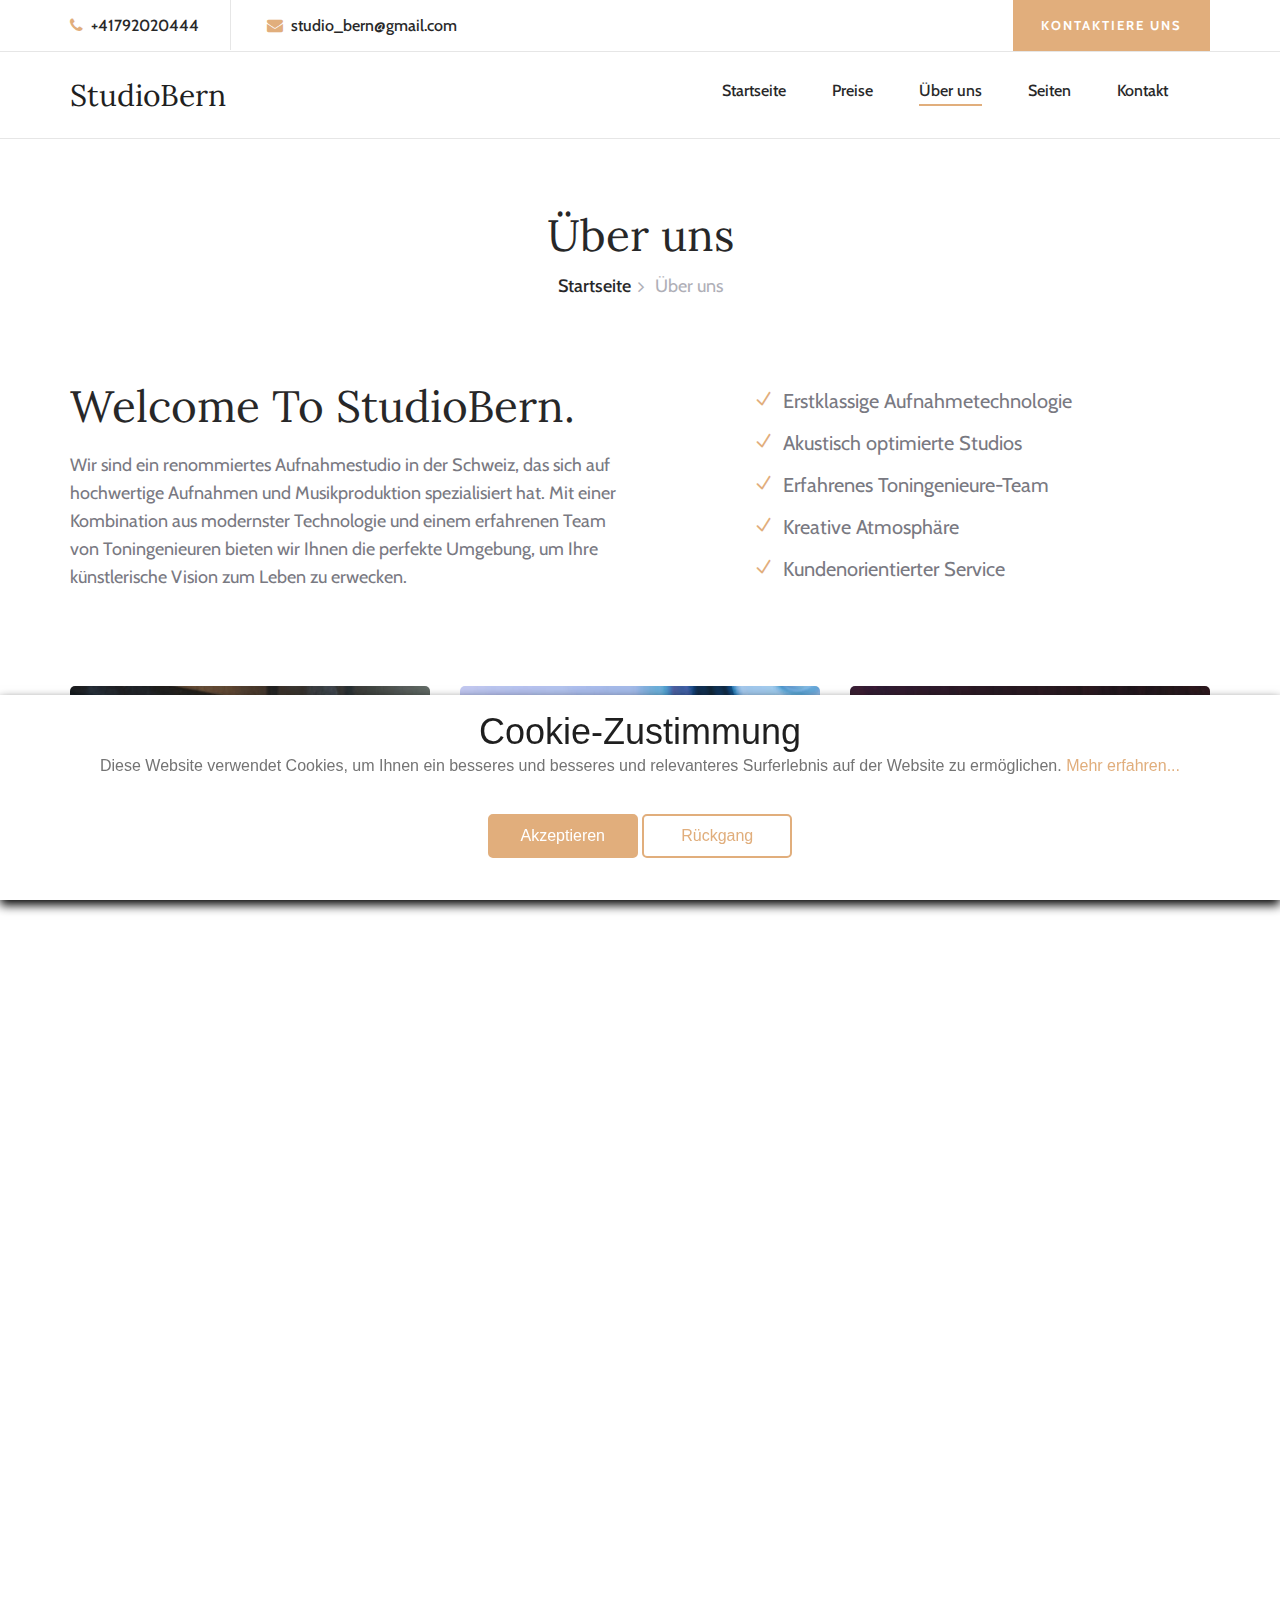
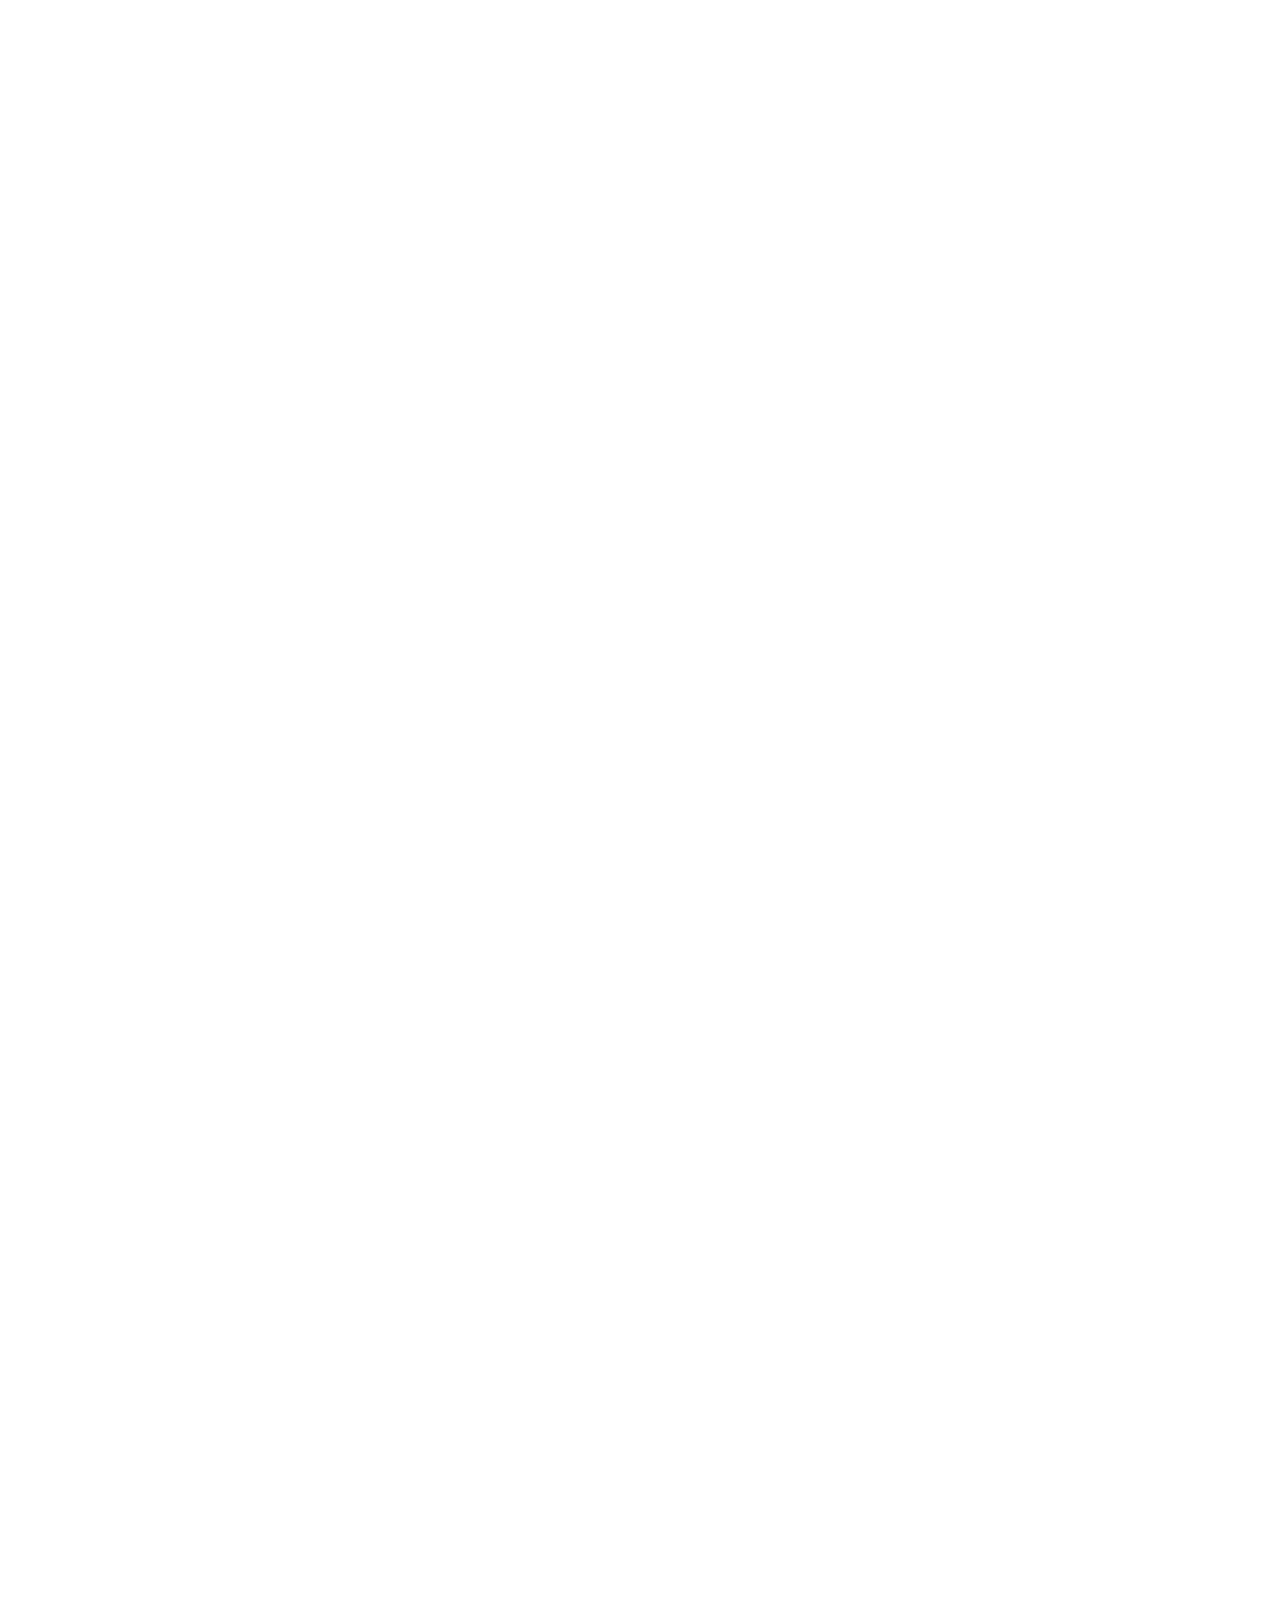
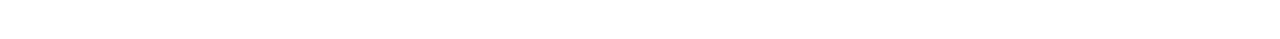
==== commit 3d8c5e8d: "WIP" ====
--- a/about-us.html
+++ b/about-us.html
@@ -7,6 +7,8 @@
         <meta name="viewport" content="width=device-width, initial-scale=1.0" />
         <meta http-equiv="X-UA-Compatible" content="ie=edge" />
         <title>StudioBern</title>
+
+        <link rel="shortcut icon" href="favicon.png" type="image/x-icon" />
 
         <!-- Google Font -->
         <link
